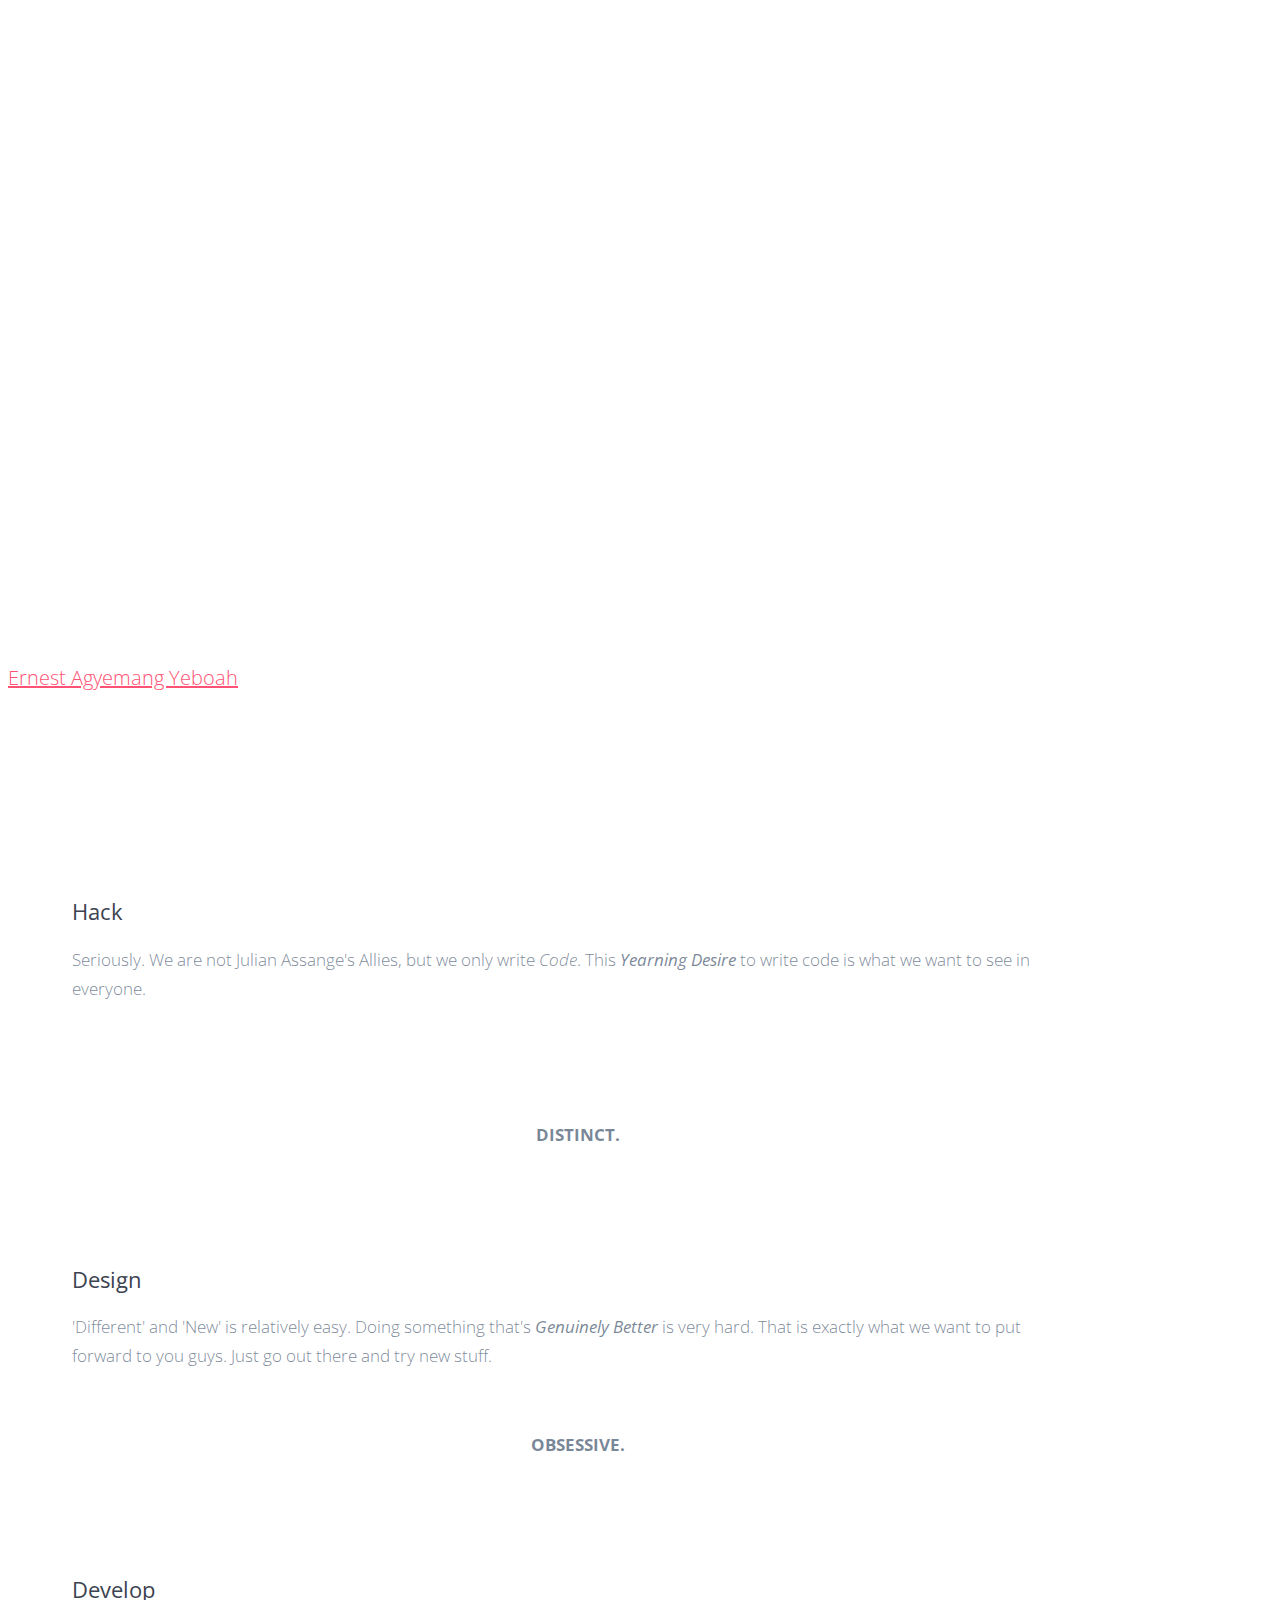
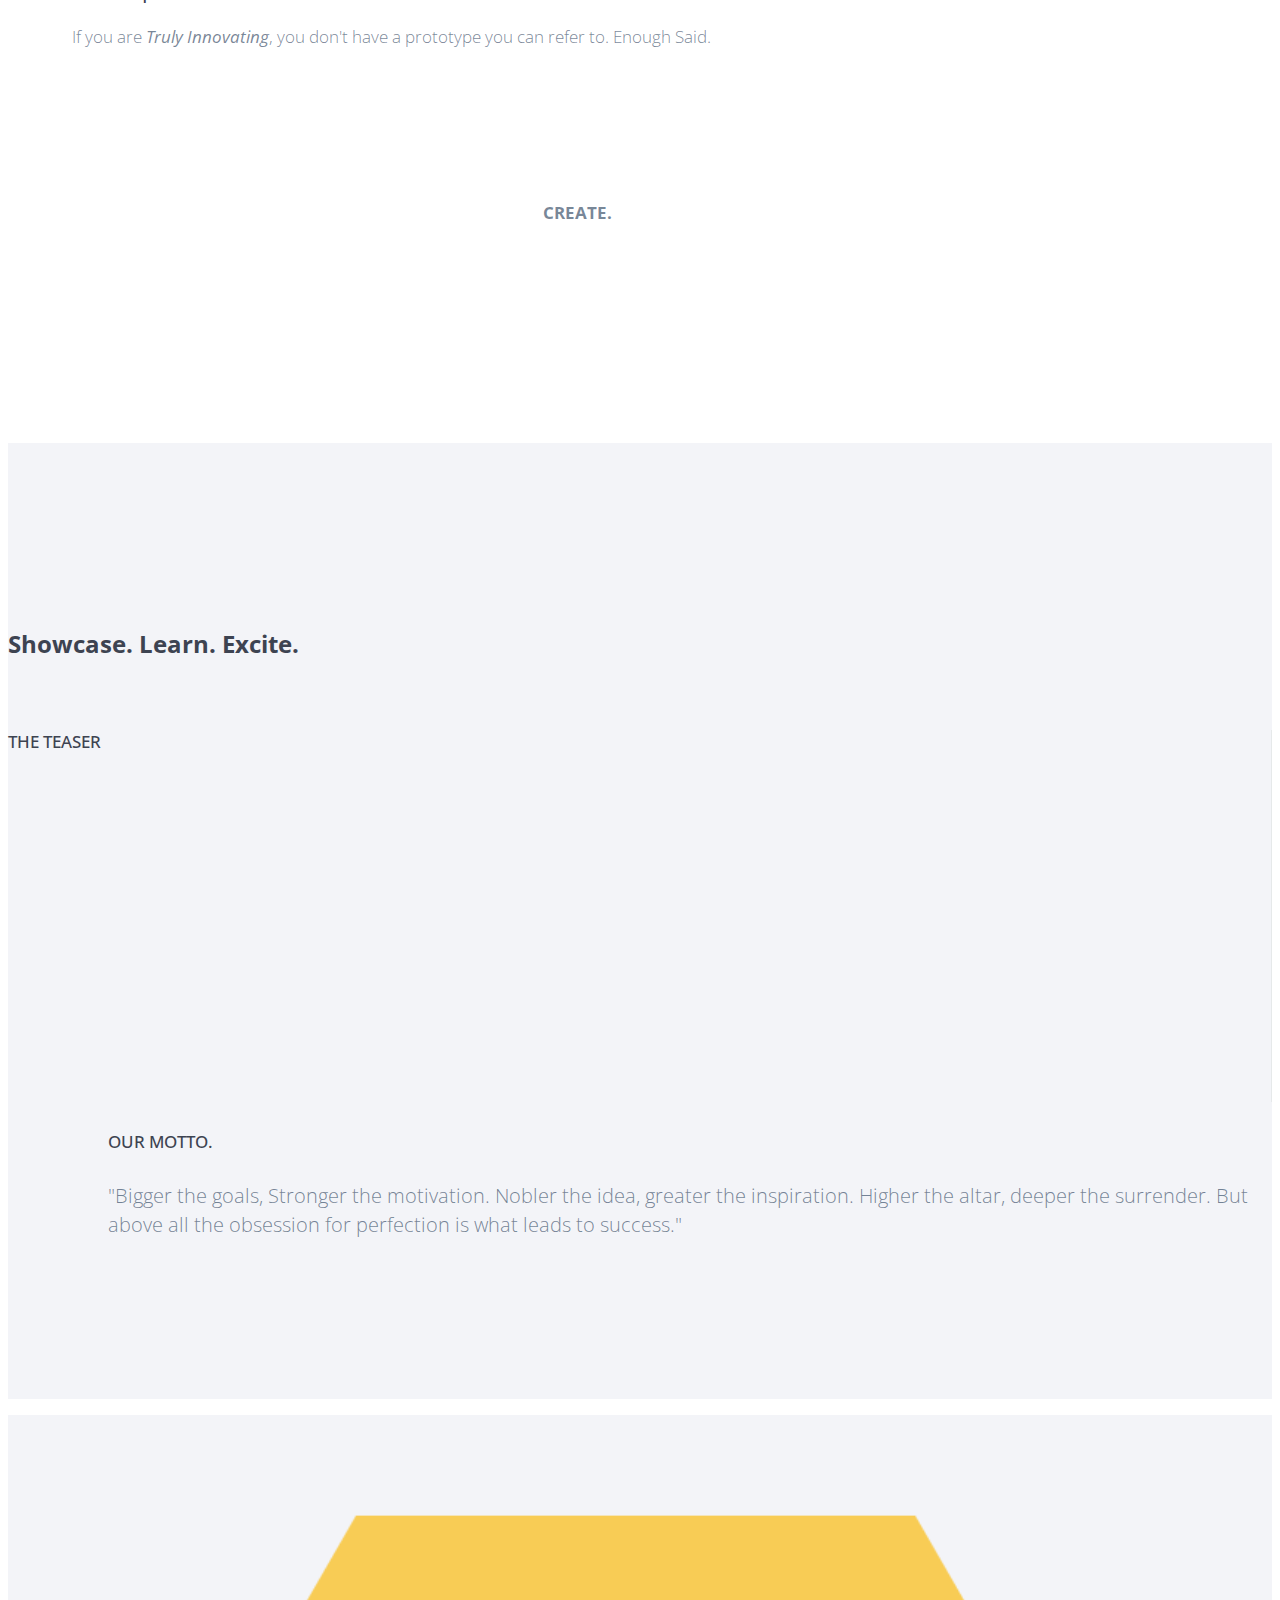
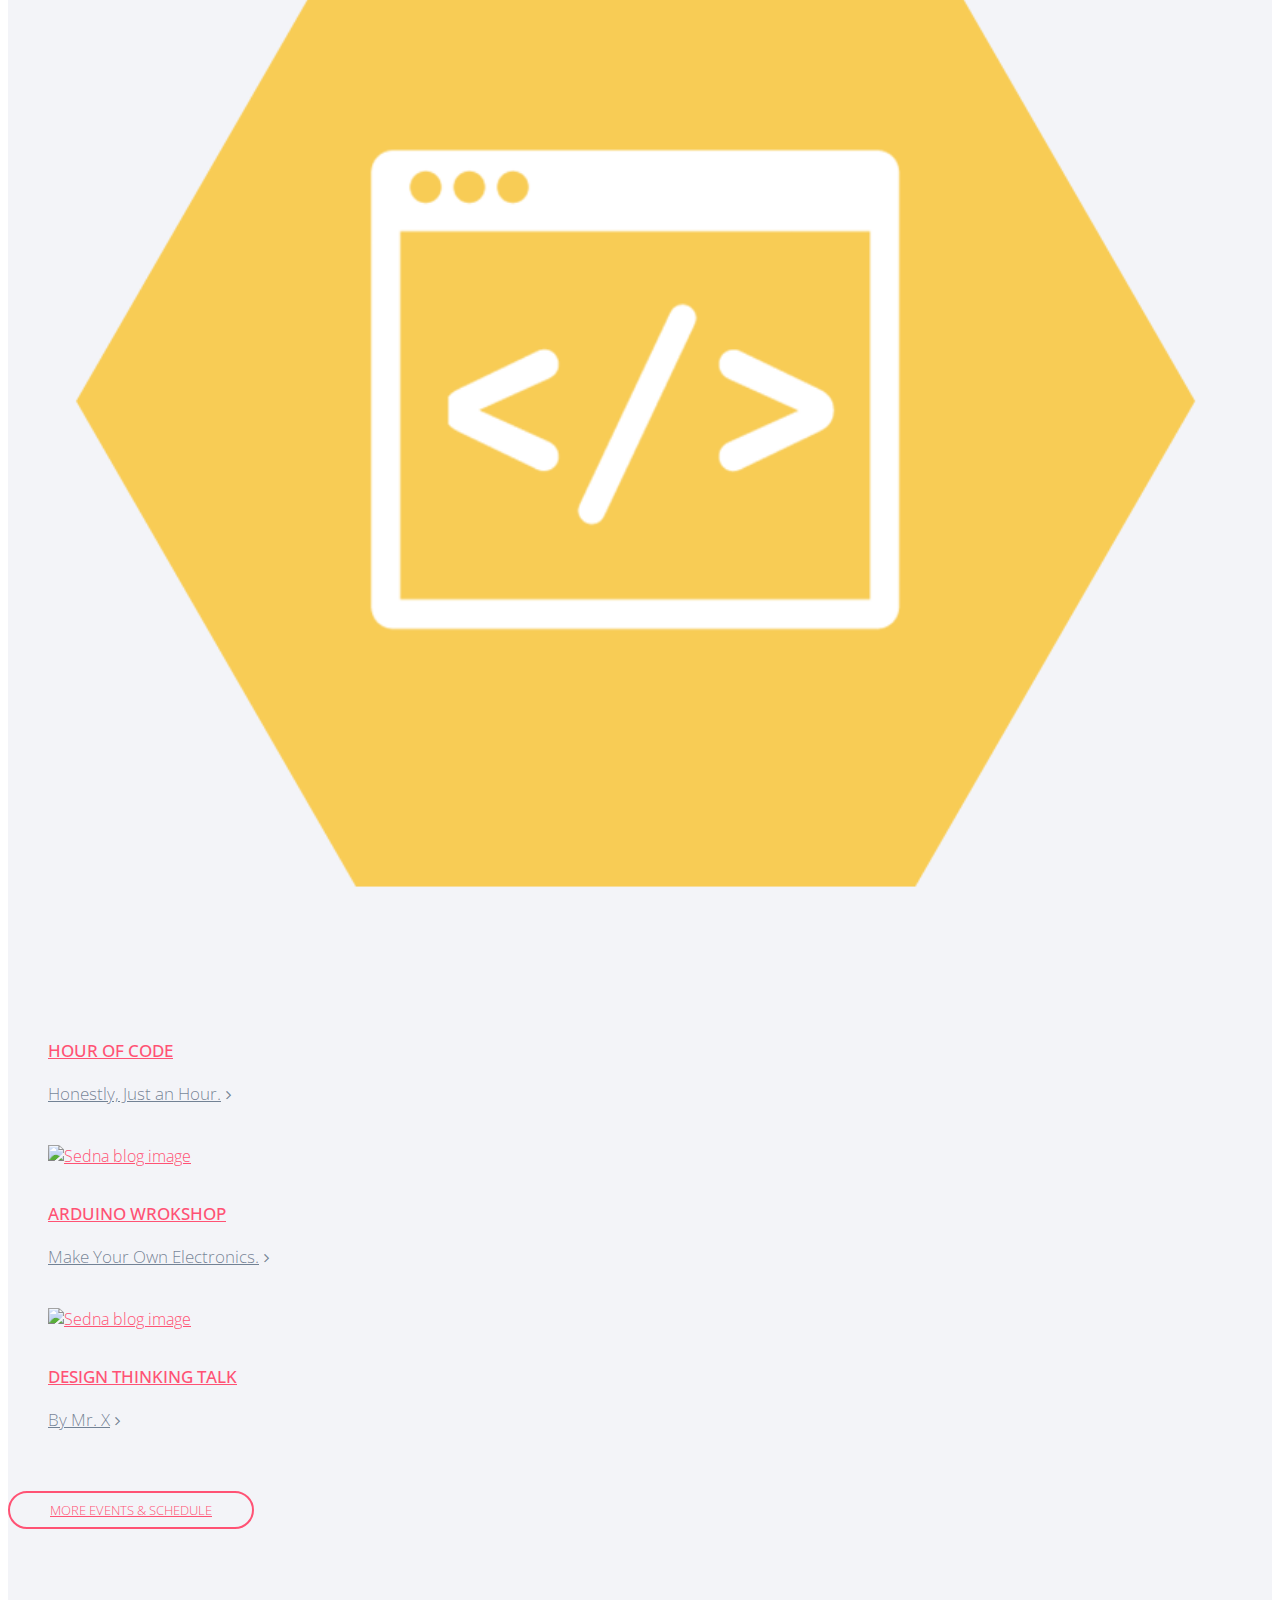
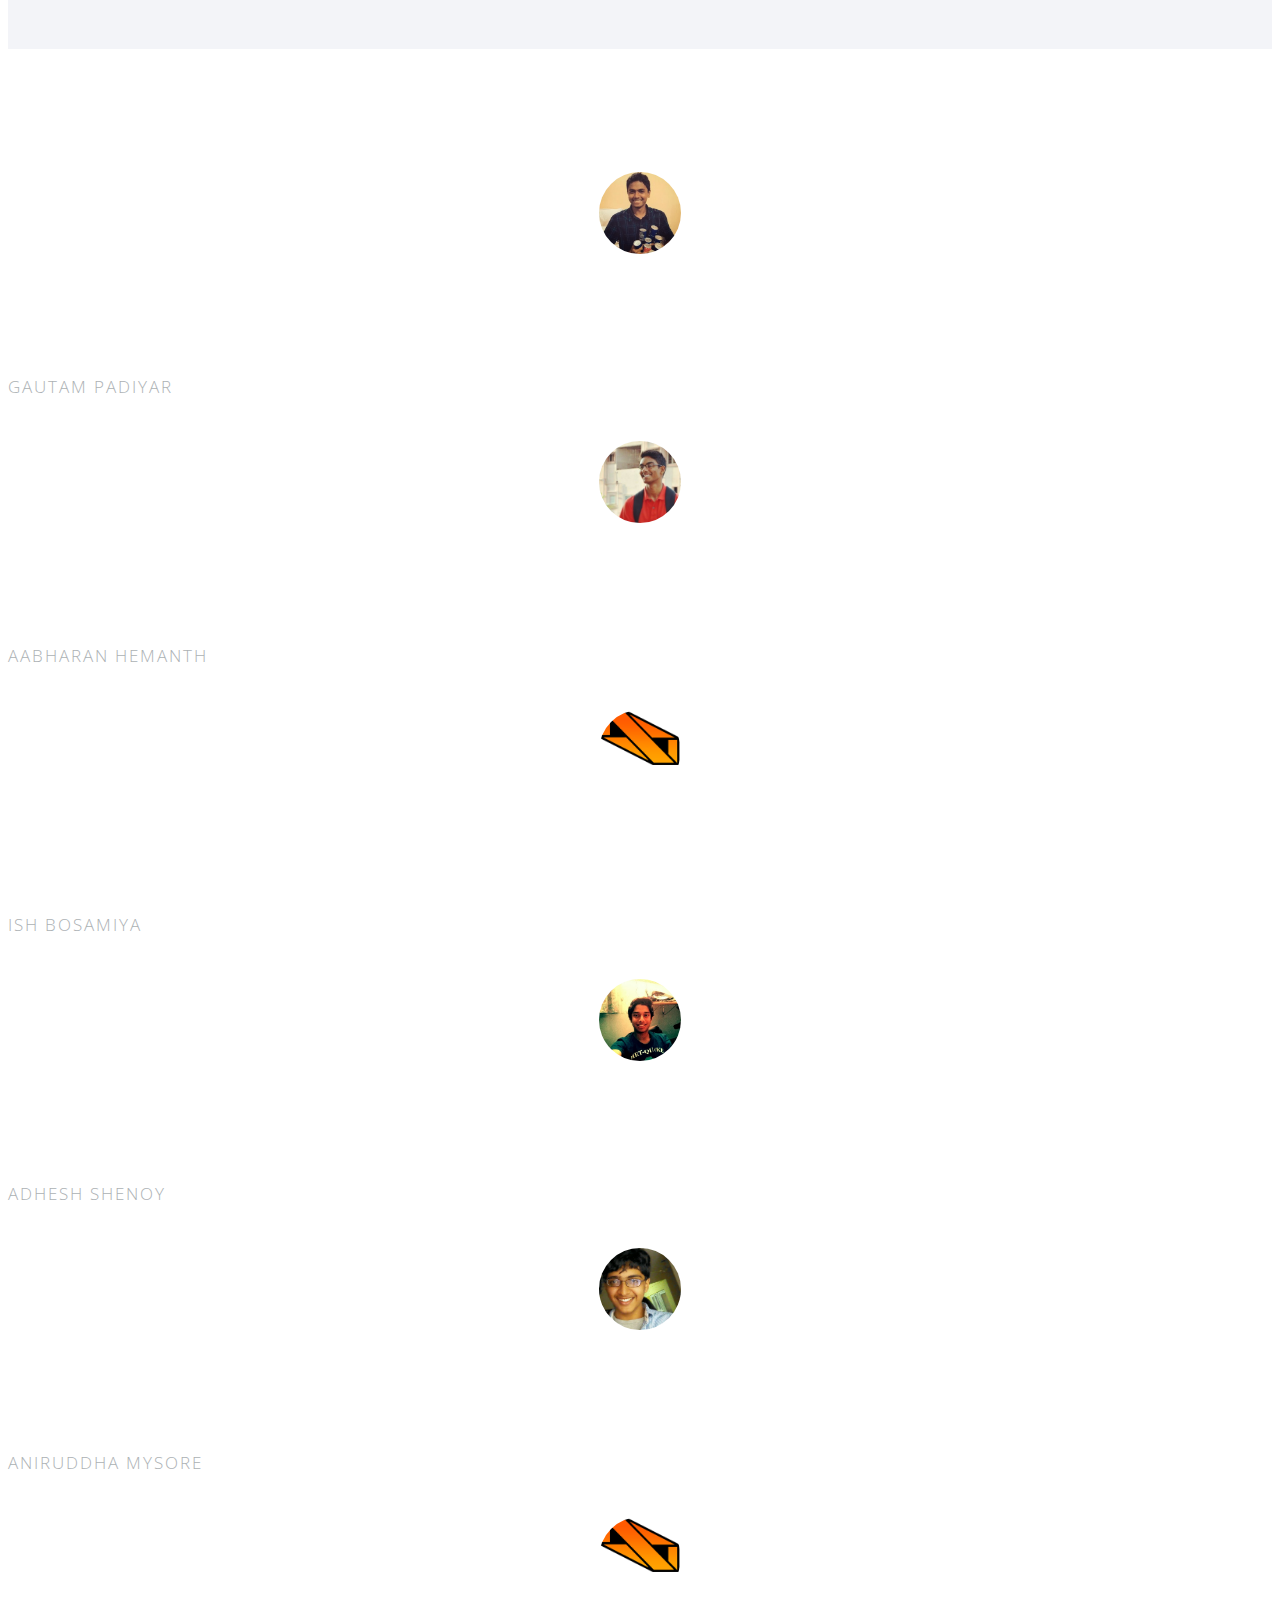
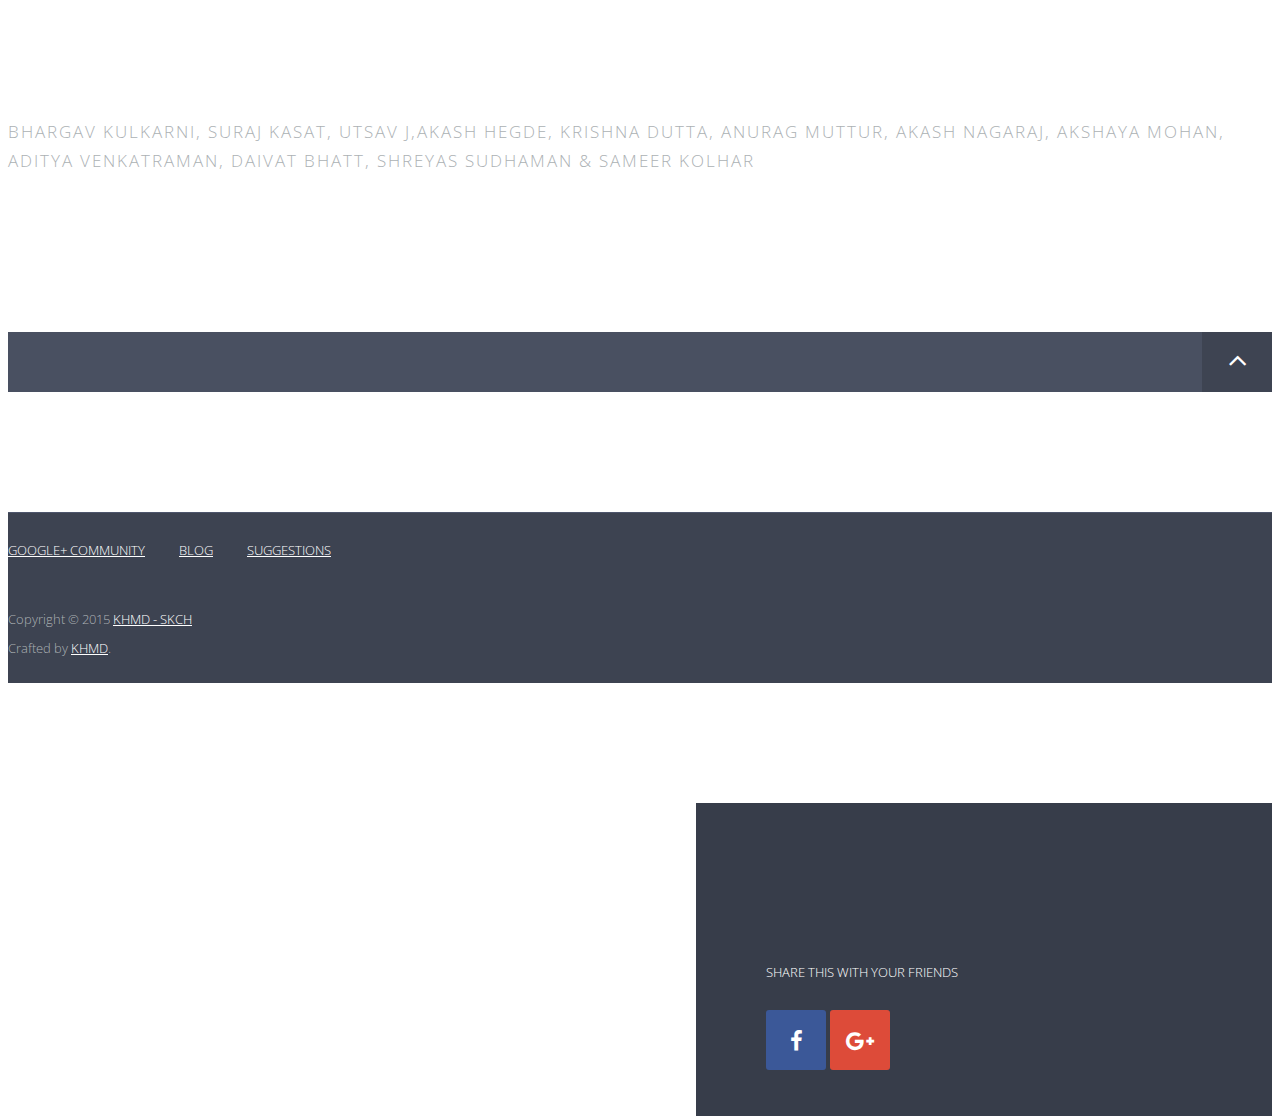
==== index.html @ e041c949 "New-Additions" ====
<!doctype html>
<!--[if lt IE 7]>      <html class="no-js lt-ie9 lt-ie8 lt-ie7" lang=""> <![endif]-->
<!--[if IE 7]>         <html class="no-js lt-ie9 lt-ie8" lang=""> <![endif]-->
<!--[if IE 8]>         <html class="no-js lt-ie9" lang=""> <![endif]-->
<!--[if gt IE 8]><!--> <html class="no-js" lang=""> <!--<![endif]-->
<head>
    <meta charset="utf-8">
    <!--<meta http-equiv="X-UA-Compatible" content="IE=edge,chrome=1">-->
    <meta http-equiv="X-UA-Compatible" content="IE=edge" />
    <title>Interface - The IT Event @ SKCH-CBSE</title>
    <meta name="description" content="">
    <meta name="viewport" content="width=device-width, initial-scale=1">
    <link rel="apple-touch-icon" href="apple-touch-icon.png">
    <link rel="icon" type="image/png" href="favicon-32x32.png" sizes="32x32" />
    <link rel="icon" type="image/png" href="favicon-16x16.png" sizes="16x16" />
    <link rel="stylesheet" href="css/normalize.min.css">
    <link rel="stylesheet" href="css/bootstrap.min.css">
    <link rel="stylesheet" href="css/jquery.fancybox.css">
    <link rel="stylesheet" href="css/flexslider.css">
    <link rel="stylesheet" href="css/styles.css">
    <link rel="stylesheet" href="css/queries.css">
    <link rel="stylesheet" href="css/etline-font.css">
    <link rel="stylesheet" href="bower_components/animate.css/animate.min.css">
    <link rel="stylesheet" href="http://maxcdn.bootstrapcdn.com/font-awesome/4.3.0/css/font-awesome.min.css">
    <script src="js/vendor/modernizr-2.8.3-respond-1.4.2.min.js"></script>
</head>
<body id="top">
    <!--[if lt IE 8]>
    <p class="browserupgrade">You are using an <strong>outdated</strong> browser. Please <a href="http://browsehappy.com/">upgrade your browser</a> to improve your experience.</p>
    <![endif]-->
    <section class="hero">
        <section class="navigation">
            <header>
                <div class="header-content">
                    <div class="logo"><a class="typeform-share link" href="https://kolhar730.typeform.com/to/Fo1JHC" data-mode="1" target="_blank">Interface Logo</a>
<script>(function(){var qs,js,q,s,d=document,gi=d.getElementById,ce=d.createElement,gt=d.getElementsByTagName,id='typef_orm',b='https://s3-eu-west-1.amazonaws.com/share.typeform.com/';if(!gi.call(d,id)){js=ce.call(d,'script');js.id=id;js.src=b+'share.js';q=gt.call(d,'script')[0];q.parentNode.insertBefore(js,q)}})()</script>

</div>
                    <div class="header-nav">
                        <nav>
                            <ul class="primary-nav">
                                <li><a href="#featuresw">What?</a></li>
                                <li><a href="#events">Events</a></li>
                                <li><a href="#team">Team</a></li>
                                <!--<li><a href="#newsletter">Newsletter</a></li>-->
                                <li><a href="#contact">Contact Us</a></li>
                            </ul>
                            <!--<ul class="member-actions">
                                <li><a href="#download" class="login">Log in</a></li>
                                <li><a href="#download" class="btn-white btn-small">Sign up</a></li>
                            </ul>-->
                        </nav>
                    </div>
                </div>
            </header>
        </section>
        <div class="container">
            <div class="row">
                <div class="col-md-10 col-md-offset-1">
                    <div class="hero-content text-center">
                        <h1>"When you do more than You Learn, You Leave a Distinctive Notable Footprint on Earth."</h1>
                        <p class="intro"><a href="http://www.goodreads.com/author/quotes/7859397.Ernest_Agyemang_Yeboah">Ernest Agyemang Yeboah</a> said it. We Just Joined Him.</p>
                         <!--<a href="#" class="btn btn-accent btn-large" id="features">Learn more</a>-->
                    </div>
                </div>
            </div>
            <div class="navicon">
                        <a class="nav-toggle" href="#"><span></span></a>
                    </div>
        </div>
    </section>
    <section class="intro section-padding" id="featuresw">
        <div class="container">
            <div class="row">
                <div class="col-md-4 intro-feature">
                    <div class="intro-icon">
                        <span data-icon="&#xe002;" class="icon"></span>
                    </div>
                    <div class="intro-content">
                        <h2>Hack</h2>
                        <p>Seriously. We are not Julian Assange's Allies, but we only write <i>Code</i>. This <b><i>Yearning Desire</i></b> to write code is what we want to see in everyone. <br><br><br><h6>Distinct.</h6></p> 
                    </div>
                </div>
                <div class="col-md-4 intro-feature">
                    <div class="intro-icon">
                        <span data-icon="&#xe030;" class="icon"></span>
                    </div>
                    <div class="intro-content">
                        <h2>Design</h2>
                        <p>'Different' and 'New' is relatively easy. Doing something that's <b><i>Genuinely Better</i></b> is very hard. That is exactly what we want to put forward to you guys. Just go out there and try new stuff. <h6>Obsessive.</h6>
                        </p>
                    </div>
                </div>
                <div class="col-md-4 intro-feature">
                    <div class="intro-icon">
                        <span data-icon="&#xe046;" class="icon"></span>
                    </div>
                    <div class="intro-content last">
                        <h2>Develop</h2>
                        <p>If you are <b><i>Truly Innovating</i></b>, you don't have a prototype you can refer to. Enough Said. <br><br><br><br><h6>Create. </h6></p>
                    </div>
                </div>
            </div>
        </div>
    </section>
    <section class="blog-intro section-padding"  id="events">
        <div class="container">
            <div class="row">
                <div class="col-md-12">
                    <h3>Showcase. Learn. Excite.</h3>
                </div>
            </div>
            <div class="row">
                <div class="col-md-6 col-sm-12 col-xs-12 leftcol">
                    <h5>The Teaser</h5><iframe style="padding-bottom:50" width="540" height="315" src="https://www.youtube.com/embed/hBajxipgUtM" frameborder="0" allowfullscreen></iframe>
                </div>
                <div class="col-md-6 col-sm-12 col-xs-12 rightcol">
                    <h5>Our Motto.</h5>
                    <p class="wer">"Bigger the goals, Stronger the motivation. Nobler the idea, greater the inspiration. Higher the altar, deeper the surrender. But above all the obsession for perfection is what leads to success."</p>
                </div>
            </div>
        </div>
    </section>
    <section class="blog text-center">
        <div class="container-fluid">
            <div class="row">
                <div class="col-md-4">
                    <article class="blog-post">
                        <figure>
                            <a href="img/blog-img-01.jpg" class="single_image">
                                <div class="blog-img-wrap">
                                    <div class="overlay">
                                        <i class="fa fa-search"></i>
                                    </div>
                                    <img src="img/blog-img-01.jpg" alt="Sedna blog image"/>
                                </div>
                            </a>
                            <figcaption>
                            <h2><a href="#" class="blog-category" data-toggle="tooltip" data-placement="top" data-original-title="See more posts">Hour of Code</a></h2>
                            <p><a href="#" class="blog-post-title">Honestly, Just an Hour.<i class="fa fa-angle-right"></i></a></p>
                            </figcaption>
                        </figure>
                    </article>
                </div>
                <div class="col-md-4">
                    <article class="blog-post">
                        <figure>
                            <a href="img/blog-img-02.jpg" class="single_image">
                                <div class="blog-img-wrap">
                                    <div class="overlay">
                                        <i class="fa fa-search"></i>
                                    </div>
                                    <img src="img/blog-img-02.jpg" alt="Sedna blog image"/>
                                </div>
                            </a>
                            <figcaption>
                            <h2><a href="#" class="blog-category" data-toggle="tooltip" data-placement="top" data-original-title="See more posts">Arduino Wrokshop</a></h2>
                            <p><a href="#" class="blog-post-title">Make Your Own Electronics.<i class="fa fa-angle-right"></i></a></p>
                            </figcaption>
                        </figure>
                    </article>
                </div>
                <div class="col-md-4">
                    <article class="blog-post">
                        <figure>
                            <a href="img/blog-img-03.jpg" class="single_image">
                                <div class="blog-img-wrap">
                                    <div class="overlay">
                                        <i class="fa fa-search"></i>
                                    </div>
                                    <img src="img/blog-img-03.jpg" class="single_image" alt="Sedna blog image"/>
                                </div>
                            </a>
                            <figcaption>
                            <h2><a href="#" class="blog-category" data-toggle="tooltip" data-placement="top" data-original-title="See more posts">Design Thinking Talk</a></h2>
                            <p><a href="#" class="blog-post-title">By Mr. X<i class="fa fa-angle-right"></i></a></p>
                            </figcaption>
                        </figure>
                    </article>
                </div>
                <a href="ZoomSlider\index.html" class="btn btn-ghost btn-accent btn-small">More Events & Schedule</a>
            </div>
        </div>
    </section>
    <section class="testimonial-slider section-padding text-center"  id="team">
        <div class="container">
            <div class="row">
                <div class="col-md-12">
                    <div class="flexslider">
                        <ul class="slides">
                            <li>
                                <div class="avatar"><img src="img/prof1.jpg"></div>
                                <h2>This guy started it all.</h2>
                                <p class="author">Gautam Padiyar</p>
                            </li>
                            <li>
                                <div class="avatar"><img src="img/prof3.jpg"></div>
                                <h2>The Design Freak</h2>
                                <p class="author">Aabharan Hemanth</p>
                            </li>
                            <li>
                                <div class="avatar"><img src="img/prof6.png"></div>
                                <h2>Another Design Freak</h2>
                                <p class="author">Ish Bosamiya</p>
                            </li>
                            <li>
                                <div class="avatar"><img src="img/prof4.jpg"></div>
                                <h2>Technically Sound</h2>
                                <p class="author">Adhesh Shenoy</p>
                            </li>
                            <li>
                                <div class="avatar"><img src="img/prof5.jpg"></div>
                                <h2>Noisy.</h2>
                                <p class="author">Aniruddha Mysore</p>
                            </li>
                            <li>
                                <div class="avatar"><img src="img/prof6.png"></div>
                                <h2>A shout out to all of these guys.</h2>
                                <p class="author">Bhargav Kulkarni, Suraj Kasat, Utsav J,Akash Hegde, Krishna Dutta, Anurag Muttur, Akash Nagaraj, Akshaya Mohan, Aditya Venkatraman, Daivat Bhatt, Shreyas Sudhaman & Sameer Kolhar</p>
                            </li>
                        </ul>
                    </div>
                </div>
            </div>
        </div>
    </section>
    <!--<section class="sign-up section-padding text-center" id="newsletter">
        <div class="container">
            <div class="row">
                <div class="col-md-6 col-md-offset-3">
                    <h3>Get started with your Journey</h3>
                    <h4>Don't Worry! We Respect Your Privacy.</h4>
                    <form class="signup-form" action="#" method="POST" role="form">
                        <div class="form-input-group">
                            <i class="fa fa-envelope"></i><input type="text" class="" placeholder="Enter your email" required>
                        </div>
                        <button type="submit" class="btn-fill sign-up-btn">Join Us For The Latest!</button>
                    </form>
                </div>
            </div>
        </div>
    </section>-->
    <section class="to-top">
        <div class="container">
            <div class="row">
                <div class="to-top-wrap">
                    <a href="#top" class="top"><i class="fa fa-angle-up"></i></a>
                </div>
            </div>
        </div>
    </section>
    <footer id="contact">
        <div class="container">
            <div class="row">
                <div class="col-md-7">
                    <div class="footer-links">
                        <ul class="footer-group">
                            <li><a href="https://plus.google.com/u/0/communities/115383468547937742588">Google+ Community</a></li>
                            <li><a href="http://kumaranhmd.blogspot.in/index.html">Blog</a></li>
                            <li><a href="http://goo.gl/forms/MvLfV9VsdY">Suggestions</a></li>
                        </ul>
                        <p>Copyright © 2015 <a href="#">KHMD - SKCH</a><br>
                        Crafted by <a href="#">KHMD</a>.</p>
                    </div>
                </div>
                <div class="social-share">
                    <p>Share this with your friends</p>
                    <a href="https://www.facebook.com/khmdc" class="facebook-share"><i class="fa fa-facebook"></i></a>
                    <a href="https://plus.google.com/share?url=<?php the_permalink(); ?>" class="btn-btn-google"><i class="fa fa-google-plus"></i> <span></span></a>
                </div>
            </div>
        </div>
    </footer>
    <script src="http://ajax.googleapis.com/ajax/libs/jquery/1.11.2/jquery.min.js"></script>
    <script>window.jQuery || document.write('<script src="js/vendor/jquery-1.11.2.min.js"><\/script>')</script>
    <script src="bower_components/retina.js/dist/retina.js"></script>
    <script src="js/jquery.fancybox.pack.js"></script>
    <script src="js/vendor/bootstrap.min.js"></script>
    <script src="js/scripts.js"></script>
    <script src="js/jquery.flexslider-min.js"></script>
    <script src="bower_components/classie/classie.js"></script>
    <script src="bower_components/jquery-waypoints/lib/jquery.waypoints.min.js"></script>
</body>
</html>
---- css/styles.css ----
@import url(http://fonts.googleapis.com/css?family=Open+Sans:300italic,400italic,600italic,700italic,800italic,400,300,600,700,800);
@import url(http://fonts.googleapis.com/css?family=Merriweather:400,300,400italic,300italic,700,700italic);
@import url(http://fonts.googleapis.com/css?family=Nunito:400,300,700);
/* ==========================================================================
Typography
========================================================================== */
p {
  font-size: 17px;
  line-height: 29px;
  color: rgba(28, 54, 83, 0.6);
  padding-bottom: 20px; }
p.wer{
  font-size: 20px;
  line-height: 29px;
  color: rgba(28, 54, 83, 0.6);
  padding-bottom: 20px;
}
h1 {
  font-size: 60px; }

h2 {
  font-size: 22px;
  font-weight: 400;
  color: #3D4351; }

h3 {
  font-size: 24px;
  margin-bottom: 20px;
  color: #3D4351; }

h4 {
  font-size: 18px; }

h5 {
  font-size: 17px;
  color: #3D4351;
  text-transform: uppercase;
  font-weight: 500; }
h6{
  font-size: 17px;
  line-height: 29px;
  text-align: center;
  text-transform: uppercase;
  color: rgba(28, 54, 83, 0.6);
  padding-bottom: 20px;
}
h6:hover{
  font-size: 40px;
  padding-top: 10px;
  font-weight: 500;
  -webkit-transition-timing-function: ease;
  transition-timing-function: ease;
  -webkit-transition-duration: 800ms;
  transition-duration: 800ms;
  -webkit-transition-property: color, border-color, background-color;
  transition-property: color, border-color, background-color;
}
.btn {
  font-size: 13px;
  border: solid 2px;
  border-radius: 40px;
  display: inline-block;
  text-transform: uppercase; }

.btn:hover, .btn:focus {
  color: #fff;
  border-color: #FF5274;
  background-color: #FF5274; }

.btn-white {
  font-size: 13px;
  border: solid 2px;
  border-radius: 40px;
  display: inline-block;
  border-color: #fff; }

.btn-white:hover, .btn-white:focus {
  color: #FF5274;
  border-color: #FF5274; }

.btn-fill {
  color: #fff;
  border: solid 2px #FF5274;
  border-radius: 40px;
  display: inline-block;
  text-transform: uppercase;
  background-color: #FF5274; }

.btn-fill:hover, .btn-fill:focus {
  color: #fff;
  background-color: #D7405D;
  border-color: #D7405D; }

.btn-small {
  padding: 8px 40px; }

.btn-large {
  padding: 15px 40px; }

.btn-margin-right {
  margin-right: 20px; }

section.intro, section.features-extra, section.sign-up {
  background: #fff; }

section.features, section.blog-intro, section.blog {
  background: #F3F4F8; }

/* ==========================================================================
Global Styles
========================================================================== */
.group:after {
  content: "";
  display: table;
  clear: both; }

.no-padding {
  padding: 0; }

.no-margin {
  margin: 0; }

a {
  color: #FF5274;
  -webkit-transition-timing-function: ease;
  transition-timing-function: ease;
  -webkit-transition-duration: 200ms;
  transition-duration: 200ms;
  -webkit-transition-property: color, border-color, background-color;
  transition-property: color, border-color, background-color; }
  .logo{
  font-size: 18px;
}
a:hover, a:focus {
  color: #D7405D;
  text-decoration: none; }

body {
  font-family: "Open Sans", sans-serif;
  font-weight: 300;
  color: rgba(28, 54, 83, 0.6);
  -webkit-text-size-adjust: 100%; }

ul, ol {
  margin: 0;
  padding: 0; }

ul li {
  list-style: none; }

.section-padding {
  padding: 120px 0; }

.tooltip {
  position: absolute;
  z-index: 1070;
  display: block;
  font-family: "Helvetica Neue", Helvetica, Arial, sans-serif;
  font-size: 12px;
  font-weight: normal;
  line-height: 1.4;
  visibility: visible;
  filter: alpha(opacity=0);
  opacity: 0; }

.tooltip.in {
  filter: alpha(opacity=90);
  opacity: .9; }

.tooltip.top {
  padding: 5px 0;
  margin-top: -3px; }

.tooltip.right {
  padding: 0 5px;
  margin-left: 3px; }

.tooltip.bottom {
  padding: 5px 0;
  margin-top: 3px; }

.tooltip.left {
  padding: 0 5px;
  margin-left: -3px; }

.tooltip-inner {
  max-width: 200px;
  padding: 3px 8px;
  color: #fff;
  text-align: center;
  text-decoration: none;
  text-transform: capitalize;
  background-color: #000;
  border-radius: 4px; }

/* ==========================================================================
Animations
========================================================================== */
.pulse2 {
  -webkit-animation-name: pulse2;
          animation-name: pulse2;
  -webkit-animation-duration: 1s;
          animation-duration: 1s;
  -webkit-animation-iteration-count: infinite;
          animation-iteration-count: infinite;
  -webkit-animation-timing-function: linear;
          animation-timing-function: linear; }

@-webkit-keyframes pulse2 {
  0% {
    -webkit-transform: scale(1.1);
            transform: scale(1.1); }
  50% {
    -webkit-transform: scale(0.8);
            transform: scale(0.8); }
  100% {
    -webkit-transform: scale(1);
            transform: scale(1); } }

@keyframes pulse2 {
  0% {
    -webkit-transform: scale(1.1);
            transform: scale(1.1); }
  50% {
    -webkit-transform: scale(0.8);
            transform: scale(0.8); }
  100% {
    -webkit-transform: scale(1);
            transform: scale(1); } }
.floating-arrow {
  -webkit-animation-name: floating-arrow;
          animation-name: floating-arrow;
  -webkit-animation-duration: 2s;
          animation-duration: 2s;
  -webkit-animation-iteration-count: infinite;
          animation-iteration-count: infinite;
  -webkit-animation-timing-function: ease-in-out;
          animation-timing-function: ease-in-out; }

@-webkit-keyframes floating-arrow {
  from {
    -webkit-transform: translate(-50%, 0);
            transform: translate(-50%, 0); }
  65% {
    -webkit-transform: translate(-50%, 15px);
            transform: translate(-50%, 15px); }
  to {
    -webkit-transform: translate(-50%, 0);
            transform: translate(-50%, 0); } }

@keyframes floating-arrow {
  from {
    -webkit-transform: translate(-50%, 0);
            transform: translate(-50%, 0); }
  65% {
    -webkit-transform: translate(-50%, 15px);
            transform: translate(-50%, 15px); }
  to {
    -webkit-transform: translate(-50%, 0);
            transform: translate(-50%, 0); } }
.floating-logo {
  -webkit-animation-name: floating-logo;
          animation-name: floating-logo;
  -webkit-animation-duration: 2s;
          animation-duration: 2s;
  -webkit-animation-iteration-count: infinite;
          animation-iteration-count: infinite;
  -webkit-animation-timing-function: ease-in-out;
          animation-timing-function: ease-in-out; }

@-webkit-keyframes floating-logo {
  from {
    -webkit-transform: translate(-50%, 0);
            transform: translate(-50%, 0); }
  50% {
    -webkit-transform: translate(-50%, 10px);
            transform: translate(-50%, 10px); }
  to {
    -webkit-transform: translate(-50%, 0);
            transform: translate(-50%, 0); } }

@keyframes floating-logo {
  from {
    -webkit-transform: translate(-50%, 0);
            transform: translate(-50%, 0); }
  50% {
    -webkit-transform: translate(-50%, 10px);
            transform: translate(-50%, 10px); }
  to {
    -webkit-transform: translate(-50%, 0);
            transform: translate(-50%, 0); } }
/* ==========================================================================
Waypoinsts
========================================================================== */
.wp1, .wp2, .wp3, .wp4, .wp5, .wp6, .wp7, .wp8, .wp9 {
  visibility: hidden; }

.wp2 {
  -webkit-animation-delay: 0.3s;
  animation-delay: 0.3s; }

.bounceInLeft, .bounceInRight, .fadeInUp, .fadeInUpDelay, .fadeInDown, .fadeInUpD, .fadeInLeft, .fadeInRight, .bounceInDown {
  visibility: visible; }

/* ==========================================================================
Navigation
========================================================================== */
.header-nav.open {
  visibility: visible;
  opacity: 0.9;
  -webkit-transition: opacity 0.5s;
  transition: opacity 0.5s; }

.nav-toggle {
  position: absolute;
  top: 0;
  right: 15px;
  z-index: 999999;
  padding: 10px 35px 16px 0;
  cursor: pointer; }

.nav-toggle:focus {
  outline: none; }

.nav-toggle span, .nav-toggle span:before, .nav-toggle span:after {
  content: "";
  position: absolute;
  display: block;
  width: 35px;
  height: 3px;
  border-radius: 1px;
  background: #fff;
  cursor: pointer; }

.nav-toggle span:before {
  top: -10px; }

.nav-toggle span:after {
  bottom: -10px; }

.nav-toggle span, .nav-toggle span:before, .nav-toggle span:after {
  -webkit-transition: all 300ms ease-in-out;
  transition: all 300ms ease-in-out; }

.nav-toggle.active span {
  background-color: transparent; }

.nav-toggle.active span:before, .nav-toggle.active span:after {
  top: 0; }

.nav-toggle.active span:before {
  -ms-transform: rotate(45deg);
  -webkit-transform: rotate(45deg);
  transform: rotate(45deg); }

.nav-toggle.active span:after {
  top: 10px;
  -ms-transform: translatey(-10px) rotate(-45deg);
  -webkit-transform: translatey(-10px) rotate(-45deg);
  transform: translatey(-10px) rotate(-45deg); }

.navicon {
  position: absolute;
  height: 26px;
  right: 10px;
  top: 48px;
  visibility: hidden;
  -webkit-transition: all 300ms ease-in-out;
          transition: all 300ms ease-in-out; }

/* ==========================================================================
Hero
========================================================================== */
.hero {
  min-height: 750px;
  background: url("../img/polygonal-bg.jpg") center center;
  background-size: cover;
  position: relative; }
  .hero .down-arrow a {
    color: #fff; }
  .hero h1 {
    color: #fff;
    margin-bottom: 40px; }
  .hero p.intro {
    color: #fff;
    font-size: 20px;
    font-weight: 300;
    margin-bottom: 80px; }
  .hero .hero-content {
    padding-top: 26%; }

.navigation {
  -webkit-transition: all 300ms ease-in-out;
          transition: all 300ms ease-in-out;
  position: fixed;
  width: 100%;
  z-index: 999; }

.fixed {
  position: fixed;
  background-color: #232731;
  z-index: 999;
  width: 100%; }

header {
  padding: 50px 0;
  border-bottom: solid 1px rgba(255, 255, 255, 0.2);
  position: relative;
  width: 1170px;
  margin: 0 auto;
  -webkit-transition: padding 300ms ease-in-out;
          transition: padding 300ms ease-in-out; }
  header a {
    color: #fff;
    text-transform: uppercase;
    font-size: 20px; }
    header a.login {
      margin-right: 20px; }
  header .logo {
    display: inline-block; }
  header ul.primary-nav {
    margin: 0 0 0 75px;
    padding: 0; }
    header ul.primary-nav li {
      display: inline; }
      header ul.primary-nav li a {
        color: #fff;
        padding-right: 25px; }
        header ul.primary-nav li a:hover {
          color: #FF5274; }
      header ul.primary-nav li:last-child a {
        padding-right: 0px; }
  header ul.member-actions li {
    display: inline; }
    header ul.member-actions li a {
      color: #fff; }
      header ul.member-actions li a:hover {
        color: #FF5274; }
  header .header-nav {
    display: inline-block; }
  header .member-actions {
    position: absolute;
    right: 0;
    top: 41px;
    -webkit-transition: all 300ms ease-in-out;
            transition: all 300ms ease-in-out; }

.down-arrow {
  color: #fff;
  font-size: 30px;
  position: absolute;
  bottom: 30px;
  left: 50%;
  -webkit-transform: translateX(-50%);
      -ms-transform: translateX(-50%);
          transform: translateX(-50%); }

/* ==========================================================================
Intro
========================================================================== */
.intro span.icon {
  font-size: 40px;
  color: #FF5274;
  font-weight: bold; }

.intro-icon {
  display: inline-block;
  vertical-align: top;
  padding: 6px 0 0 0;
  margin-right: 20px;
  width: 40px; }

.intro-content {
  display: inline-block;
  width: 80%; }

/* ==========================================================================
Features-stack
========================================================================== */
.features {
  position: relative; }
  .features p {
    margin-bottom: 0;
    padding-bottom: 0; }
  .features h3 {
    margin: 0 0 20px 0; }
  .features span.icon {
    font-size: 35px;
    color: #FF5274;
    font-weight: bold; }
  .features .feature-icon {
    display: inline-block;
    vertical-align: top;
    padding: 6px 0 0 0;
    margin-right: 20px;
    width: 35px; }
  .features .feature-content {
    display: inline-block;
    width: 75%; }
  .features .intro-icon {
    display: inline-block;
    vertical-align: top;
    padding: 6px 0 0 0;
    margin-right: 20px; }
  .features .intro-content {
    display: inline-block;
    width: 80%; }
  .features ul.features-stack {
    margin-top: 50px; }
  .features ul.features-stack li {
    margin-top: 20px;
    padding-bottom: 20px;
    border-bottom: solid 1px #E6E9EA; }
  .features ul.features-stack li:last-child {
    padding-bottom: 0px;
    border-bottom: none; }
  .features .ipad-wrap {
    width: 706px;
    height: 1002px;
    background: url("../img/ipad-device.png") no-repeat center center;
    z-index: 1; }
  .features .iphone-wrap {
    width: 304px;
    height: 620px;
    background: url("../img/iphone6.png") no-repeat center center;
    position: absolute;
    left: 530px;
    bottom: 129px;
    z-index: 2; }
  .features .device-showcase {
    position: absolute;
    bottom: -365px;
    right: 61%; }

.features .responsive-feature-img, .features-extra .responsive-feature-img {
  display: none; }

.devices {
  position: relative; }

/* ==========================================================================
.features-extra
========================================================================== */
.features-extra {
  position: relative;
  z-index: 3; }
  .features-extra .btn {
    margin-top: 20px; }
  .features-extra .macbook-wrap {
    position: absolute;
    width: 916px;
    height: 540px;
    background: url("../img/macbook-pro.png") no-repeat center center;
    top: 114px;
    z-index: 4;
    left: 50%; }

/* ==========================================================================
.hero-strip
========================================================================== */
.hero-strip {
  margin-top: 120px;
  background: #333844 url("../img/polygonal-bg.jpg") no-repeat center center;
  padding-bottom: 190px;
  position: relative; }
  .hero-strip i {
    font-family: "Nunito", sans-serif;
    font-weight: 300;
    font-size: 25px;
    color: #F69D52;
    vertical-align: top;
    margin-left: -8px;
    font-style: normal; }
  .hero-strip h2 {
    color: #fff;
    margin: 0 0 20px 0; }
  .hero-strip p {
    color: #ACB1B4; }
  .hero-strip .btn {
    margin-top: 10px; }
  .hero-strip .logo-placeholder {
    width: 230px;
    height: 230px;
    position: absolute;
    bottom: -285px;
    left: 50%;
    -webkit-transform: translateX(-50%);
        -ms-transform: translateX(-50%);
            transform: translateX(-50%); }

/* ==========================================================================
.blog-intro
========================================================================== */
.blog-intro {
  padding-top: 160px; }
  .blog-intro h3 {
    margin-bottom: 70px; }
  .blog-intro .leftcol {
    padding-right: 100px;
    border-right: solid 1px #E6E9EA; }
  .blog-intro .rightcol {
    padding-left: 100px; }

/* ==========================================================================
.blog
========================================================================== */
.blog {
  padding-bottom: 120px; }
  .blog img {
    width: 100%;
    height: auto;
    -webkit-transition: all 300ms ease-in-out;
    transition: all 300ms ease-in-out; }
  .blog h2 {
    font-size: 17px;
    color: #ACB1B4;
    font-weight: 500;
    text-transform: uppercase;
    margin-top: 35px; }
  .blog .btn {
    margin-top: 20px; }
  .blog .blog-img-wrap {
    position: relative;
    overflow: hidden; }
    .blog .blog-img-wrap .overlay {
      position: absolute;
      width: 100%;
      height: 100%;
      background-color: rgba(255, 255, 255, 0.5);
      -webkit-transition: all 300ms ease-in-out;
      transition: all 300ms ease-in-out;
      -ms-filter: "progid:DXImageTransform.Microsoft.Alpha(Opacity=0)";
      filter: alpha(opacity=0);
      opacity: 0; }
    .blog .blog-img-wrap i {
      color: #fff;
      font-size: 20px;
      position: absolute;
      width: 20px;
      height: 20px;
      top: 25px;
      right: 35px; }
  .blog .blog-img-wrap:hover img, .blog .blog-img-wrap:focus img {
    -ms-transform: scale(1.1);
    -webkit-transform: scale(1.1);
    transform: scale(1.1); }
  .blog .blog-img-wrap:hover .overlay, .blog .blog-img-wrap:focus .overlay {
    -ms-filter: "progid:DXImageTransform.Microsoft.Alpha(Opacity=1)";
    filter: alpha(opacity=1);
    opacity: 1;
    z-index: 9; }
  .blog figcaption i {
    margin-left: 5px;
    font-size: 15px; }
  .blog figcaption a.blog-post-title {
    color: rgba(28, 54, 83, 0.6); }
  .blog figcaption a.blog-post-title:hover, .blog figcaption a.blog-post-title:focus {
    color: #3D4351; }

/* ==========================================================================
.testimonial-slider
========================================================================== */
.testimonial-slider {
  background: url("../img/hero.jpg") no-repeat center center;
  background-size: cover; }
  .testimonial-slider .avatar {
    width: 82px;
    height: 82px;
    margin: 0 auto;
    vertical-align: middle;
    overflow: hidden;
    border-radius: 50%;
    border: solid 3px #fff;
    background-color: #fff; }
    .testimonial-slider .avatar img {
      width: 82px;
      height: auto; }
  .testimonial-slider h2 {
    color: #fff;
    font-size: 40px;
    font-weight: 300;
    font-style: italic;
    margin: 30px 0; }
  .testimonial-slider p {
    color: #ACB1B4;
    text-transform: uppercase;
    letter-spacing: 2px; }

/* ==========================================================================
Sign up form
========================================================================== */
.sign-up .signup-form .sign-up-btn {
  padding: 15px 0;
  border-radius: 3px;
  width: 80%;
  font-size: 13px; }
.sign-up .signup-form .form-input-group {
  width: 80%;
  height: 55px;
  margin: 0 auto 10px;
  border-radius: 5px;
  border: solid 1px #E6E9EA;
  text-align: left;
  position: relative; }
  .sign-up .signup-form .form-input-group i {
    color: #FF5274;
    font-size: 14px; }
  .sign-up .signup-form .form-input-group i:after {
    content: "";
    height: 30px;
    width: 1px;
    border-right: solid 1px #E6E9EA;
    position: absolute;
    top: 50%;
    left: 30px;
    -webkit-transform: translateY(-50%);
        -ms-transform: translateY(-50%);
            transform: translateY(-50%); }
  .sign-up .signup-form .form-input-group i.fa-lock {
    font-size: 18px;
    position: absolute;
    top: 50%;
    -webkit-transform: translateY(-50%);
        -ms-transform: translateY(-50%);
            transform: translateY(-50%);
    margin-left: 20px; }
  .sign-up .signup-form .form-input-group i.fa-envelope {
    font-size: 14px;
    position: absolute;
    top: 50%;
    -webkit-transform: translateY(-50%);
        -ms-transform: translateY(-50%);
            transform: translateY(-50%);
    margin-left: 20px; }
  .sign-up .signup-form .form-input-group input {
    padding-left: 68px;
    width: 100%;
    height: 100%;
    border-radius: 6px;
    border: none; }
  .sign-up .signup-form .form-input-group input::-webkit-input-placeholder {
    color: #BCC1C3; }
  .sign-up .signup-form .form-input-group input:-moz-placeholder {
    color: #BCC1C3; }
  .sign-up .signup-form .form-input-group input::-moz-placeholder {
    color: #BCC1C3; }
  .sign-up .signup-form .form-input-group input:-ms-input-placeholder {
    color: #BCC1C3; }

/* ==========================================================================
To top
========================================================================== */
.to-top {
  height: 60px;
  background-color: #495061; }
  .to-top .to-top-wrap {
    height: 60px;
    width: 70px;
    position: absolute;
    right: 0;
    text-align: center; }
    .to-top .to-top-wrap a {
      display: block;
      width: 100%;
      height: 100%;
      color: #fff;
      background-color: rgba(0, 0, 0, 0.15); }
    .to-top .to-top-wrap a:hover, .to-top .to-top-wrap a:focus {
      background-color: rgba(0, 0, 0, 0.4); }
    .to-top .to-top-wrap i {
      font-size: 30px;
      line-height: 55px; }
  .to-top .row {
    position: relative; }

/* ==========================================================================
Footer
========================================================================== */
footer {
  background-color: #3D4351;
  position: relative; }
  footer p {
    color: #ACB1B4;
    font-size: 13px; }
  footer a {
    color: #fff; }
  footer a:hover {
    color: #FF5274; }
  footer ul.footer-group {
    border-top: solid 1px #4E566C;
    padding-top: 25px;
    margin-bottom: 45px; }
  footer ul.footer-group li {
    display: inline-block; }
  footer ul.footer-group li a {
    font-size: 13px;
    text-transform: uppercase; }
  footer ul.footer-group li a:hover {
    color: #FF5274; }
  footer ul.footer-group li {
    margin-right: 30px; }
  footer ul.footer-group li:last-child {
    margin-right: 0; }
  footer span.fa-heart {
    color: #ff415c;
    font-size: 15px;
    margin: 0 2px; }
  footer .social-share {
    position: absolute;
    background-color: #373D4A;
    right: 0;
    width: 40%;
    height: 100%;
    padding: 142px 0 0 70px; }
    footer .social-share p {
      color: #fff;
      text-transform: uppercase;
      padding-bottom: 10px; }
    footer .social-share a.btn-btn-google {
      height: 60px;
      width: 60px;
      background-color: #dd4b39;
      border-radius: 3px;
      font-size: 22px;
      display: inline-block;
      text-align: center;
      margin-right: 20px; }
    footer .social-share a.btn-btn-google:hover, footer .social-share a.btn-btn-google:focus {
      background-color: #b03b2d; }
    footer .social-share a.facebook-share:hover, footer .social-share a.facebook-share:focus {
      background-color: #324C85; }
    footer .social-share a.facebook-share {
      height: 60px;
      width: 60px;
      background-color: #3B5898;
      border-radius: 3px;
      font-size: 22px;
      display: inline-block;
      text-align: center; }
    footer .social-share a {
      color: #fff; }
    footer .social-share a:hover {
      color: #fff; }
    footer .social-share a i {
      margin-top: 20px; }
  footer .footer-links {
    margin: 120px 0 120px 0; }

/* ==========================================================================
Icon font (http://www.elegantthemes.com/blog/freebie-of-the-week/free-line-style-icons)
========================================================================== */
@font-face {
  font-family: 'et-line';
  src: url("../fonts/et-line.eot");
  src: url("../fonts/et-line.eot?#iefix") format("embedded-opentype"), url("../fonts/et-line.woff") format("woff"), url("../fonts/et-line.ttf") format("truetype"), url("../fonts/et-line.svg#et-line") format("svg");
  font-weight: normal;
  font-style: normal; }
/* Use the following CSS code if you want to use data attributes for inserting your icons */
[data-icon]:before {
  font-family: 'et-line';
  content: attr(data-icon);
  speak: none;
  font-weight: normal;
  font-variant: normal;
  text-transform: none;
  line-height: 1;
  -webkit-font-smoothing: antialiased;
  -moz-osx-font-smoothing: grayscale;
  display: inline-block; }

/* Use the following CSS code if you want to have a class per icon */
/*
Instead of a list of all class selectors,
you can use the generic selector below, but it's slower:
[class*="icon-"] {
*/
.icon-mobile, .icon-laptop, .icon-desktop, .icon-tablet, .icon-phone, .icon-document, .icon-documents, .icon-search, .icon-clipboard, .icon-newspaper, .icon-notebook, .icon-book-open, .icon-browser, .icon-calendar, .icon-presentation, .icon-picture, .icon-pictures, .icon-video, .icon-camera, .icon-printer, .icon-toolbox, .icon-briefcase, .icon-wallet, .icon-gift, .icon-bargraph, .icon-grid, .icon-expand, .icon-focus, .icon-edit, .icon-adjustments, .icon-ribbon, .icon-hourglass, .icon-lock, .icon-megaphone, .icon-shield, .icon-trophy, .icon-flag, .icon-map, .icon-puzzle, .icon-basket, .icon-envelope, .icon-streetsign, .icon-telescope, .icon-gears, .icon-key, .icon-paperclip, .icon-attachment, .icon-pricetags, .icon-lightbulb, .icon-layers, .icon-pencil, .icon-tools, .icon-tools-2, .icon-scissors, .icon-paintbrush, .icon-magnifying-glass, .icon-circle-compass, .icon-linegraph, .icon-mic, .icon-strategy, .icon-beaker, .icon-caution, .icon-recycle, .icon-anchor, .icon-profile-male, .icon-profile-female, .icon-bike, .icon-wine, .icon-hotairballoon, .icon-globe, .icon-genius, .icon-map-pin, .icon-dial, .icon-chat, .icon-heart, .icon-cloud, .icon-upload, .icon-download, .icon-target, .icon-hazardous, .icon-piechart, .icon-speedometer, .icon-global, .icon-compass, .icon-lifesaver, .icon-clock, .icon-aperture, .icon-quote, .icon-scope, .icon-alarmclock, .icon-refresh, .icon-happy, .icon-sad, .icon-facebook, .icon-twitter, .icon-googleplus, .icon-rss, .icon-tumblr, .icon-linkedin, .icon-dribbble {
  font-family: 'et-line';
  speak: none;
  font-style: normal;
  font-weight: normal;
  font-variant: normal;
  text-transform: none;
  line-height: 1;
  -webkit-font-smoothing: antialiased;
  -moz-osx-font-smoothing: grayscale;
  display: inline-block; }

.icon-mobile:before {
  content: "\e000"; }

.icon-laptop:before {
  content: "\e001"; }

.icon-desktop:before {
  content: "\e002"; }

.icon-tablet:before {
  content: "\e003"; }

.icon-phone:before {
  content: "\e004"; }

.icon-document:before {
  content: "\e005"; }

.icon-documents:before {
  content: "\e006"; }

.icon-search:before {
  content: "\e007"; }

.icon-clipboard:before {
  content: "\e008"; }

.icon-newspaper:before {
  content: "\e009"; }

.icon-notebook:before {
  content: "\e00a"; }

.icon-book-open:before {
  content: "\e00b"; }

.icon-browser:before {
  content: "\e00c"; }

.icon-calendar:before {
  content: "\e00d"; }

.icon-presentation:before {
  content: "\e00e"; }

.icon-picture:before {
  content: "\e00f"; }

.icon-pictures:before {
  content: "\e010"; }

.icon-video:before {
  content: "\e011"; }

.icon-camera:before {
  content: "\e012"; }

.icon-printer:before {
  content: "\e013"; }

.icon-toolbox:before {
  content: "\e014"; }

.icon-briefcase:before {
  content: "\e015"; }

.icon-wallet:before {
  content: "\e016"; }

.icon-gift:before {
  content: "\e017"; }

.icon-bargraph:before {
  content: "\e018"; }

.icon-grid:before {
  content: "\e019"; }

.icon-expand:before {
  content: "\e01a"; }

.icon-focus:before {
  content: "\e01b"; }

.icon-edit:before {
  content: "\e01c"; }

.icon-adjustments:before {
  content: "\e01d"; }

.icon-ribbon:before {
  content: "\e01e"; }

.icon-hourglass:before {
  content: "\e01f"; }

.icon-lock:before {
  content: "\e020"; }

.icon-megaphone:before {
  content: "\e021"; }

.icon-shield:before {
  content: "\e022"; }

.icon-trophy:before {
  content: "\e023"; }

.icon-flag:before {
  content: "\e024"; }

.icon-map:before {
  content: "\e025"; }

.icon-puzzle:before {
  content: "\e026"; }

.icon-basket:before {
  content: "\e027"; }

.icon-envelope:before {
  content: "\e028"; }

.icon-streetsign:before {
  content: "\e029"; }

.icon-telescope:before {
  content: "\e02a"; }

.icon-gears:before {
  content: "\e02b"; }

.icon-key:before {
  content: "\e02c"; }

.icon-paperclip:before {
  content: "\e02d"; }

.icon-attachment:before {
  content: "\e02e"; }

.icon-pricetags:before {
  content: "\e02f"; }

.icon-lightbulb:before {
  content: "\e030"; }

.icon-layers:before {
  content: "\e031"; }

.icon-pencil:before {
  content: "\e032"; }

.icon-tools:before {
  content: "\e033"; }

.icon-tools-2:before {
  content: "\e034"; }

.icon-scissors:before {
  content: "\e035"; }

.icon-paintbrush:before {
  content: "\e036"; }

.icon-magnifying-glass:before {
  content: "\e037"; }

.icon-circle-compass:before {
  content: "\e038"; }

.icon-linegraph:before {
  content: "\e039"; }

.icon-mic:before {
  content: "\e03a"; }

.icon-strategy:before {
  content: "\e03b"; }

.icon-beaker:before {
  content: "\e03c"; }

.icon-caution:before {
  content: "\e03d"; }

.icon-recycle:before {
  content: "\e03e"; }

.icon-anchor:before {
  content: "\e03f"; }

.icon-profile-male:before {
  content: "\e040"; }

.icon-profile-female:before {
  content: "\e041"; }

.icon-bike:before {
  content: "\e042"; }

.icon-wine:before {
  content: "\e043"; }

.icon-hotairballoon:before {
  content: "\e044"; }

.icon-globe:before {
  content: "\e045"; }

.icon-genius:before {
  content: "\e046"; }

.icon-map-pin:before {
  content: "\e047"; }

.icon-dial:before {
  content: "\e048"; }

.icon-chat:before {
  content: "\e049"; }

.icon-heart:before {
  content: "\e04a"; }

.icon-cloud:before {
  content: "\e04b"; }

.icon-upload:before {
  content: "\e04c"; }

.icon-download:before {
  content: "\e04d"; }

.icon-target:before {
  content: "\e04e"; }

.icon-hazardous:before {
  content: "\e04f"; }

.icon-piechart:before {
  content: "\e050"; }

.icon-speedometer:before {
  content: "\e051"; }

.icon-global:before {
  content: "\e052"; }

.icon-compass:before {
  content: "\e053"; }

.icon-lifesaver:before {
  content: "\e054"; }

.icon-clock:before {
  content: "\e055"; }

.icon-aperture:before {
  content: "\e056"; }

.icon-quote:before {
  content: "\e057"; }

.icon-scope:before {
  content: "\e058"; }

.icon-alarmclock:before {
  content: "\e059"; }

.icon-refresh:before {
  content: "\e05a"; }

.icon-happy:before {
  content: "\e05b"; }

.icon-sad:before {
  content: "\e05c"; }

.icon-facebook:before {
  content: "\e05d"; }

.icon-twitter:before {
  content: "\e05e"; }

.icon-googleplus:before {
  content: "\e05f"; }

.icon-rss:before {
  content: "\e060"; }

.icon-tumblr:before {
  content: "\e061"; }

.icon-linkedin:before {
  content: "\e062"; }

.icon-dribbble:before {
  content: "\e063"; }
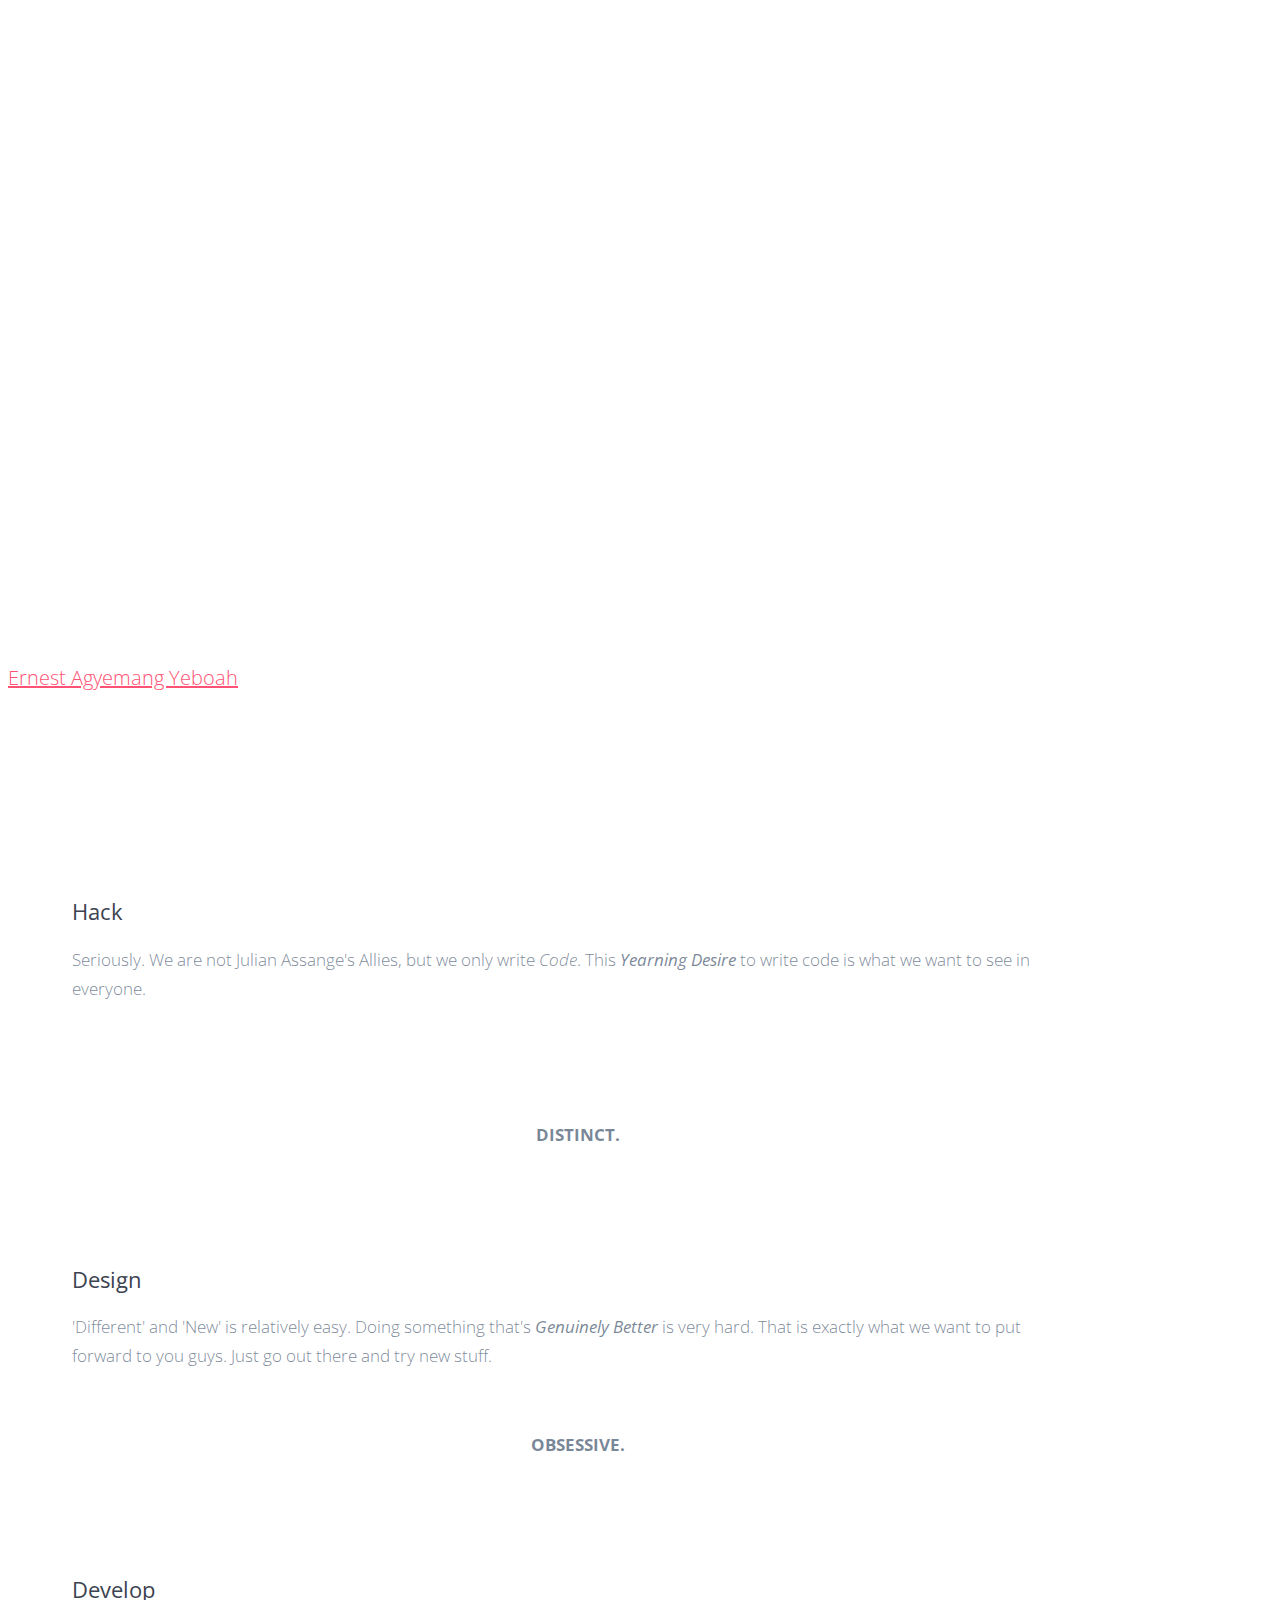
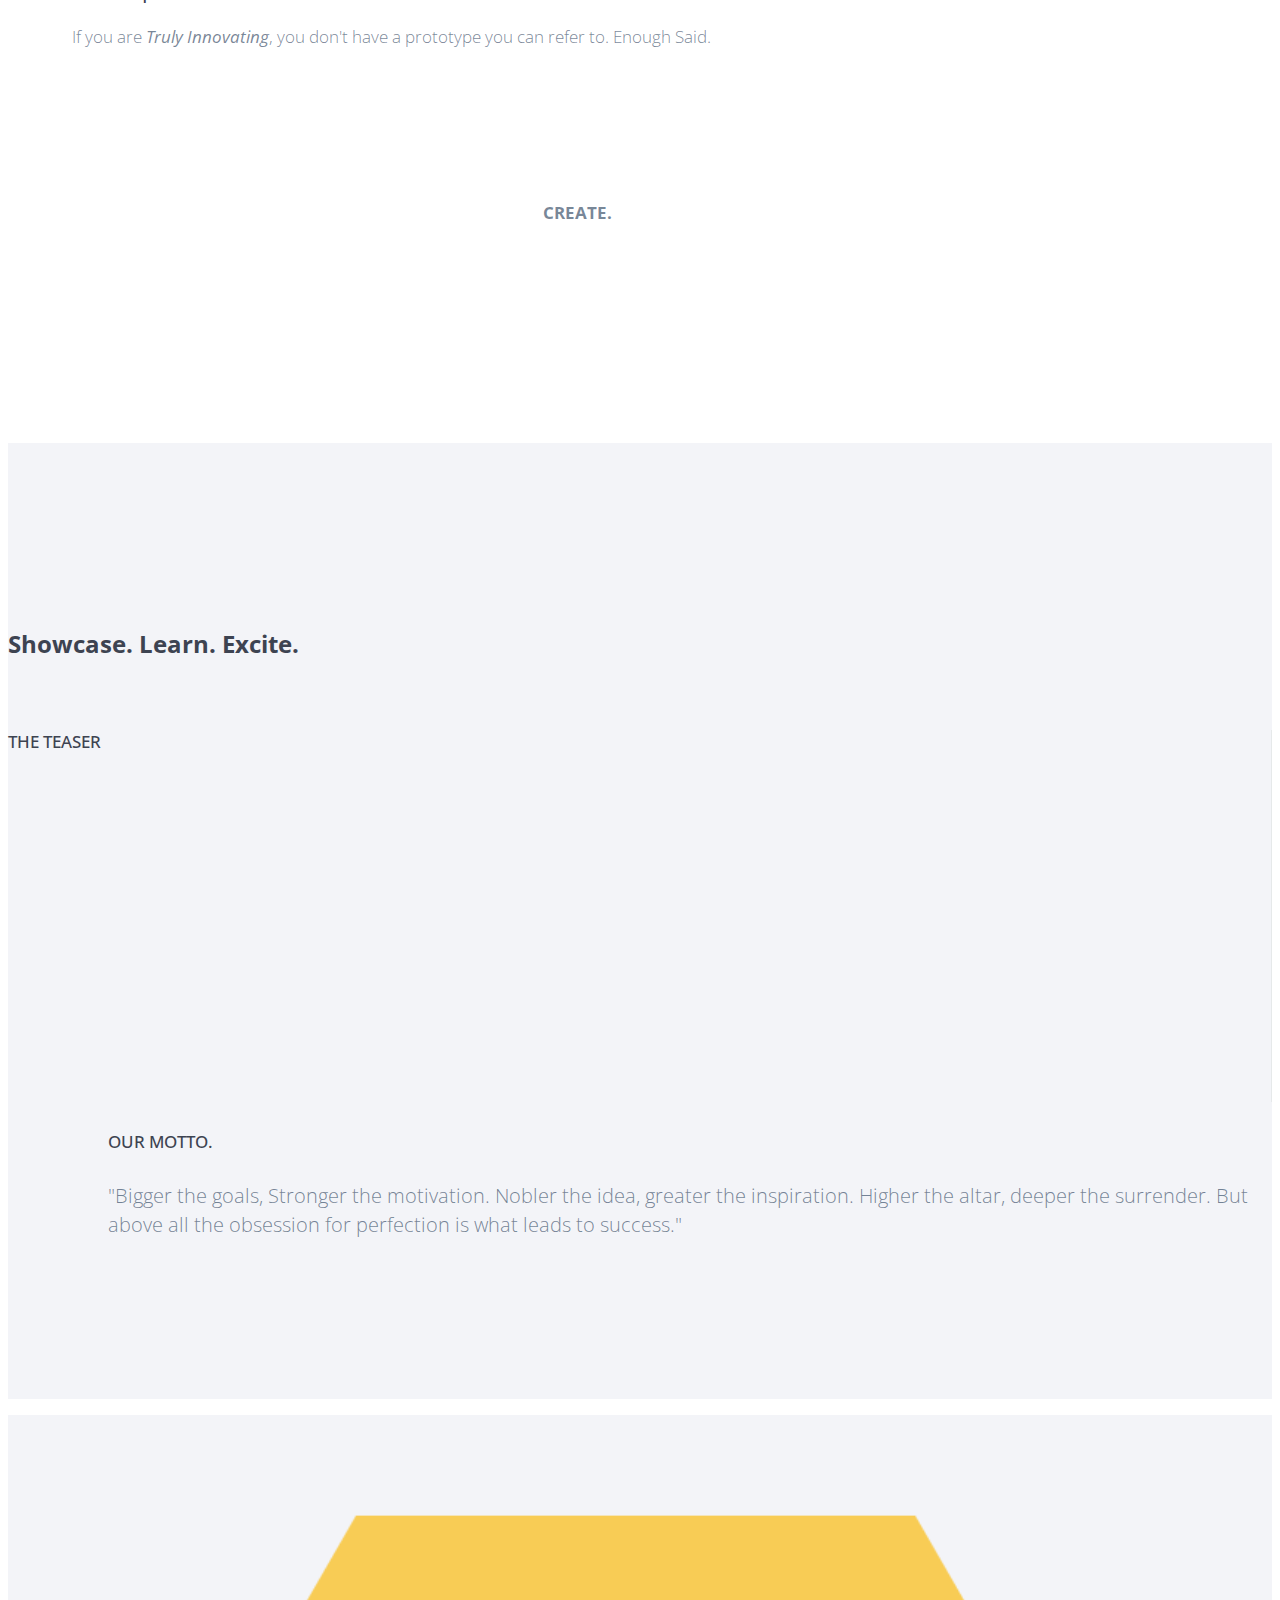
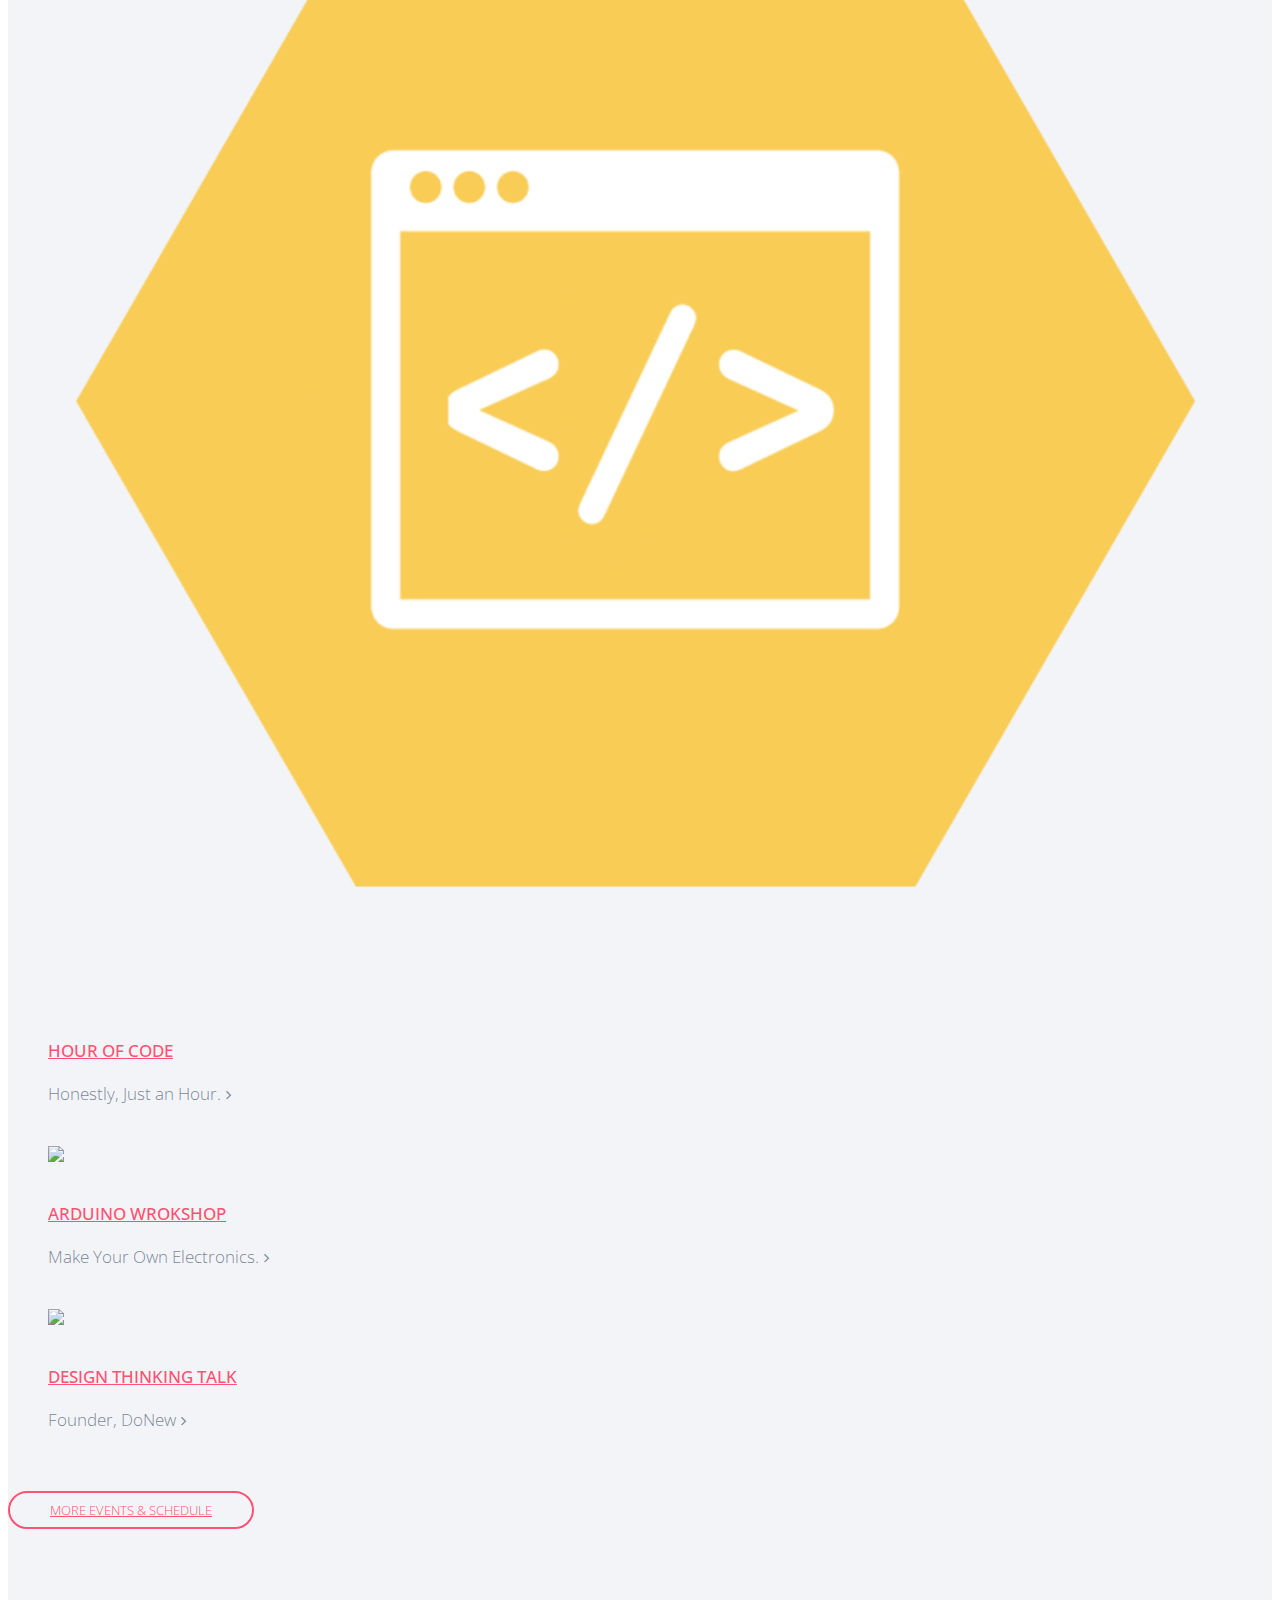
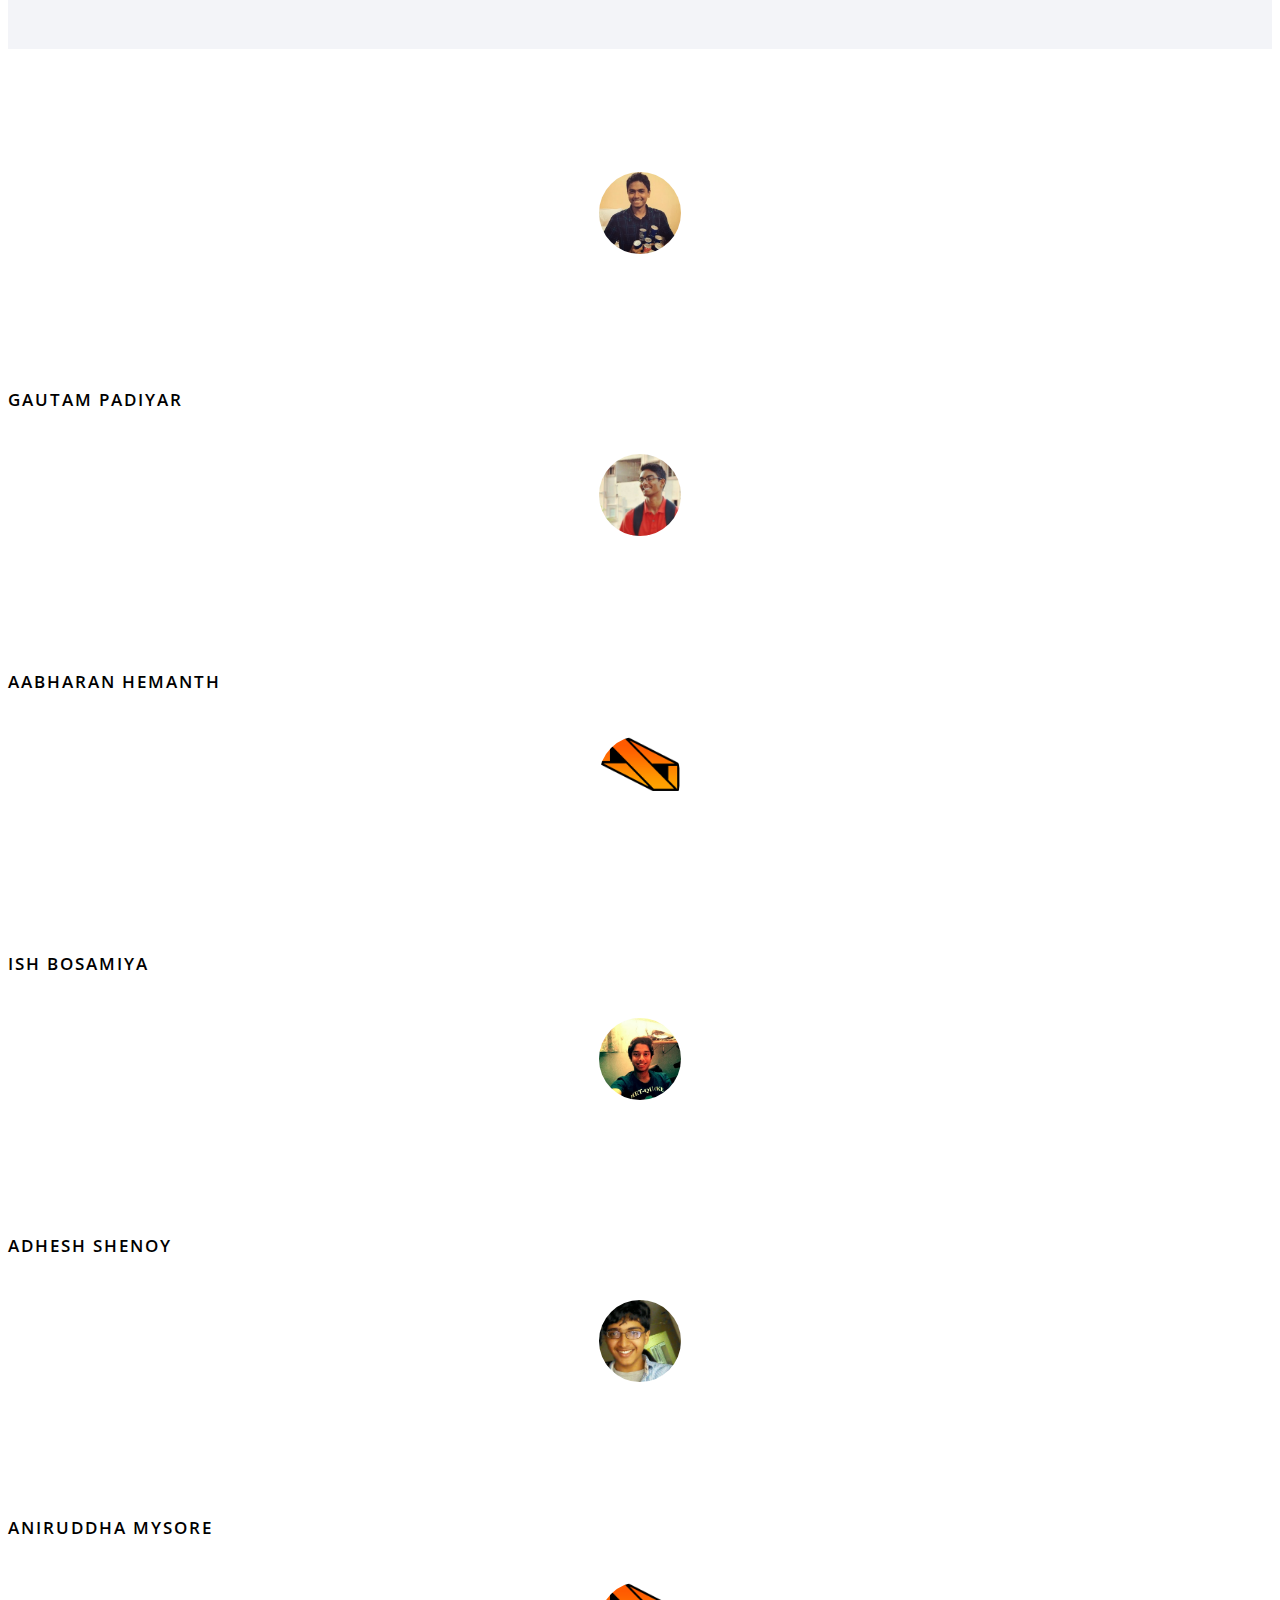
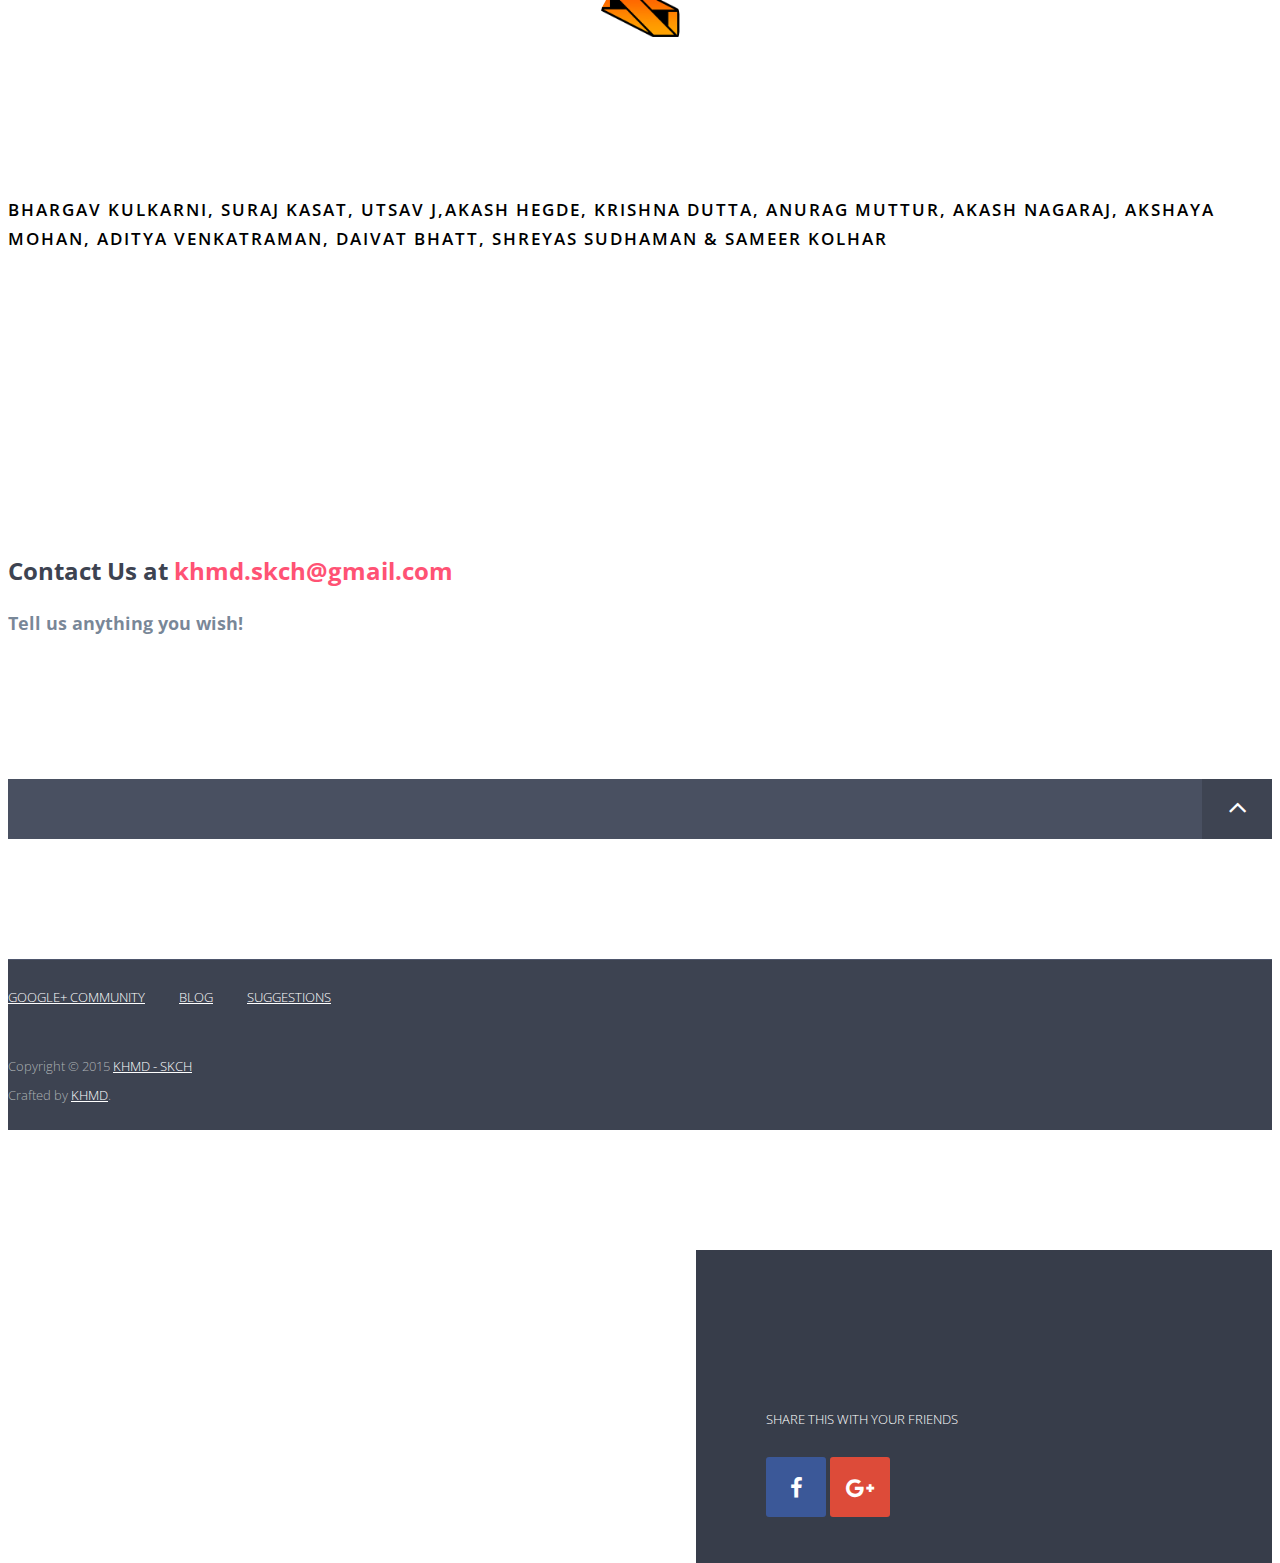
==== commit c19021cf: "Newest" ====
--- a/index.html
+++ b/index.html
@@ -39,7 +39,7 @@
                     <div class="header-nav">
                         <nav>
                             <ul class="primary-nav">
-                                <li><a href="#featuresw">What?</a></li>
+                                <li><a href="#featuresw">The Sketch</a></li>
                                 <li><a href="#events">Events</a></li>
                                 <li><a href="#team">Team</a></li>
                                 <!--<li><a href="#newsletter">Newsletter</a></li>-->
@@ -130,14 +130,13 @@
                             <a href="img/blog-img-01.jpg" class="single_image">
                                 <div class="blog-img-wrap">
                                     <div class="overlay">
-                                        <i class="fa fa-search"></i>
                                     </div>
-                                    <img src="img/blog-img-01.jpg" alt="Sedna blog image"/>
+                                    <img src="img/blog-img-01.jpg"/>
                                 </div>
                             </a>
                             <figcaption>
-                            <h2><a href="#" class="blog-category" data-toggle="tooltip" data-placement="top" data-original-title="See more posts">Hour of Code</a></h2>
-                            <p><a href="#" class="blog-post-title">Honestly, Just an Hour.<i class="fa fa-angle-right"></i></a></p>
+                            <h2><a href="ZoomSlider\index.html" class="blog-category" data-toggle="tooltip" data-placement="top" data-original-title="See More">Hour of Code</a></h2>
+                            <p><a class="blog-post-title">Honestly, Just an Hour.<i class="fa fa-angle-right"></i></a></p>
                             </figcaption>
                         </figure>
                     </article>
@@ -148,14 +147,13 @@
                             <a href="img/blog-img-02.jpg" class="single_image">
                                 <div class="blog-img-wrap">
                                     <div class="overlay">
-                                        <i class="fa fa-search"></i>
                                     </div>
-                                    <img src="img/blog-img-02.jpg" alt="Sedna blog image"/>
+                                    <img src="img/blog-img-02.jpg"/>
                                 </div>
                             </a>
                             <figcaption>
-                            <h2><a href="#" class="blog-category" data-toggle="tooltip" data-placement="top" data-original-title="See more posts">Arduino Wrokshop</a></h2>
-                            <p><a href="#" class="blog-post-title">Make Your Own Electronics.<i class="fa fa-angle-right"></i></a></p>
+                            <h2><a href="ZoomSlider\index.html" class="blog-category" data-toggle="tooltip" data-placement="top" data-original-title="See more">Arduino Wrokshop</a></h2>
+                            <p><a class="blog-post-title">Make Your Own Electronics.<i class="fa fa-angle-right"></i></a></p>
                             </figcaption>
                         </figure>
                     </article>
@@ -166,14 +164,13 @@
                             <a href="img/blog-img-03.jpg" class="single_image">
                                 <div class="blog-img-wrap">
                                     <div class="overlay">
-                                        <i class="fa fa-search"></i>
                                     </div>
-                                    <img src="img/blog-img-03.jpg" class="single_image" alt="Sedna blog image"/>
+                                    <img src="img/blog-img-03.jpg" class="single_image"/>
                                 </div>
                             </a>
                             <figcaption>
-                            <h2><a href="#" class="blog-category" data-toggle="tooltip" data-placement="top" data-original-title="See more posts">Design Thinking Talk</a></h2>
-                            <p><a href="#" class="blog-post-title">By Mr. X<i class="fa fa-angle-right"></i></a></p>
+                            <h2><a href = "ZoomSlider\index.html"class="blog-category" data-toggle="tooltip" data-placement="top" data-original-title="See more">Design Thinking Talk</a></h2>
+                            <p><a class="blog-post-title">Founder, DoNew<i class="fa fa-angle-right"></i></a></p>
                             </figcaption>
                         </figure>
                     </article>
@@ -181,8 +178,9 @@
                 <a href="ZoomSlider\index.html" class="btn btn-ghost btn-accent btn-small">More Events & Schedule</a>
             </div>
         </div>
-    </section>
-    <section class="testimonial-slider section-padding text-center"  id="team">
+        <div  id="team"></div>
+    </section>
+    <section class="testimonial-slider section-padding text-center">
         <div class="container">
             <div class="row">
                 <div class="col-md-12">
@@ -220,6 +218,17 @@
                             </li>
                         </ul>
                     </div>
+                </div>
+            </div>
+        </div>
+    </section>
+    <section class="sign-up section-padding text-center"  id="contact">
+        <div class="container">
+            <div class="row">
+                <div class="col-md-6 col-md-offset-3">
+                    <h3>Contact Us at <a>khmd.skch@gmail.com</a></h3>
+                    <h4>Tell us anything you wish!</h4>
+                    </form>
                 </div>
             </div>
         </div>
@@ -249,7 +258,7 @@
             </div>
         </div>
     </section>
-    <footer id="contact">
+    <footer>
         <div class="container">
             <div class="row">
                 <div class="col-md-7">
--- a/css/styles.css
+++ b/css/styles.css
@@ -677,12 +677,13 @@
       height: auto; }
   .testimonial-slider h2 {
     color: #fff;
-    font-size: 40px;
+    font-size: 50px;
     font-weight: 300;
     font-style: italic;
     margin: 30px 0; }
   .testimonial-slider p {
-    color: #ACB1B4;
+    color: #000;
+    font-weight: 600;
     text-transform: uppercase;
     letter-spacing: 2px; }
 
